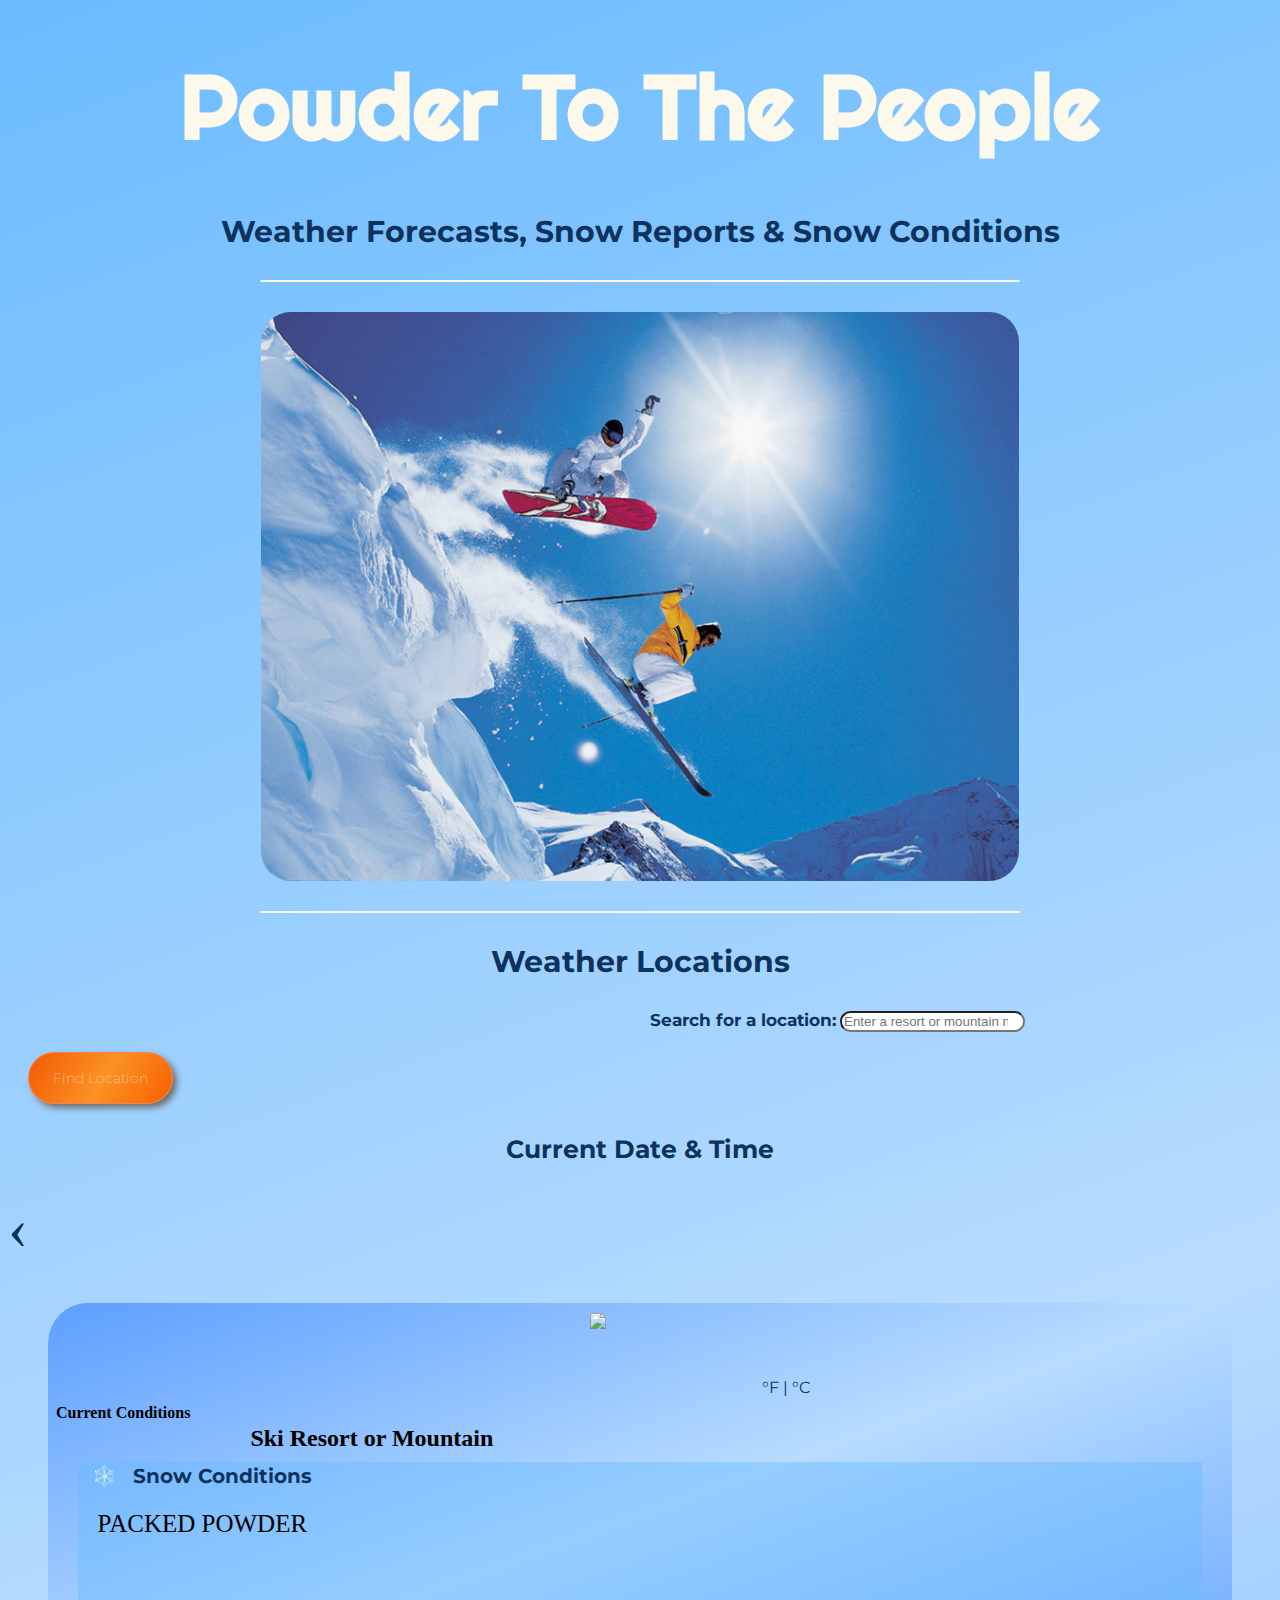
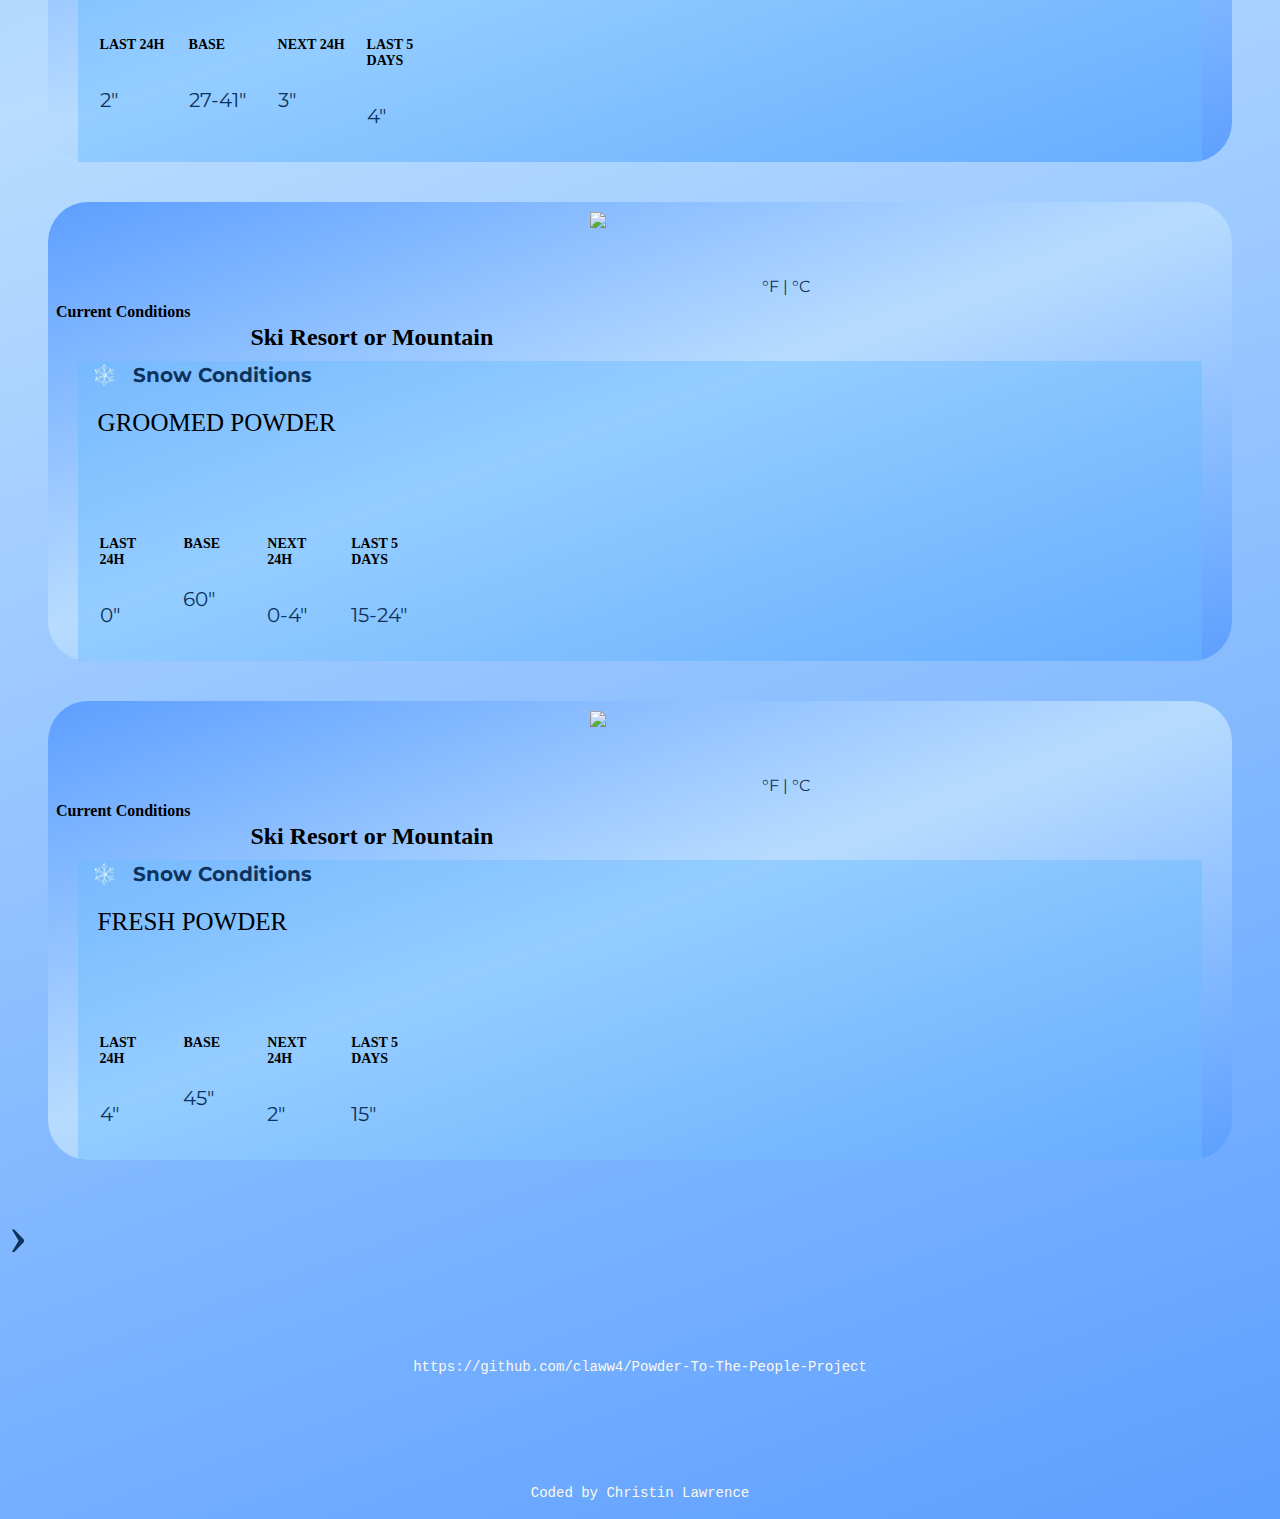
==== index.html @ bd3cfa72 "updated weather description" ====
<!DOCTYPE html>
<html lang="en">

<head>
    <meta charset="UTF-8">
    <meta name="viewport" content="width=device-width, initial-scale=1.0">
    <link href="https://cdn.jsdelivr.net/npm/bootstrap@5.0.0-beta1/dist/css/bootstrap.min.css" rel="stylesheet"
        integrity="sha384-giJF6kkoqNQ00vy+HMDP7azOuL0xtbfIcaT9wjKHr8RbDVddVHyTfAAsrekwKmP1" crossorigin="anonymous">
    <link rel="icon"
        href="https://emojipedia-us.s3.dualstack.us-west-1.amazonaws.com/thumbs/240/apple/271/snow-capped-mountain_1f3d4-fe0f.png">

    <link rel="preconnect" href="https://fonts.gstatic.com">
    <link href="https://fonts.googleapis.com/css2?family=Righteous&display=swap" rel="stylesheet">

    <link rel="preconnect" href="https://fonts.gstatic.com">
    <link href="https://fonts.googleapis.com/css2?family=Montserrat&display=swap" rel="stylesheet">

    <script src="https://kit.fontawesome.com/93af78669d.js" crossorigin="anonymous"></script>

    <link rel="stylesheet" href="src/style.css" />
    <script src="https://unpkg.com/axios/dist/axios.min.js"></script>
    <title>Powder To The People</title>
</head>

<body>
    <div class="container">

        <h1>Powder To The People</h1>

        <h2>Weather Forecasts, Snow Reports & Snow Conditions</h2>

        <hr>
        </hr>

        <img src="images/Snowboarding_and_Skiing.jpg" alt="Skier and Snowboarder"/>

        <hr>
        </hr>

        <h2>Weather Locations</h2>



        <form id="location-form">
            <div class="input-group rounded">
                <div class="form-outline">
                    <label class="form-label" for="form1">Search for a location:</label>
                    <input type="search" class="form-control rounded" placeholder="Enter a resort or mountain name..."
                        id="form1" />
                    <span class="current-location" id="current-location-button"><i
                            class="fas fa-map-marker-alt"></i></span>
                    <input type="button" id="geolocation-button" class="geolocation"></input>
                </div>

                <span class="input-group-text border-0" id="search-addon">
                    <input type="submit" value="Find Location" class="button" id="button"></input>
                </span>

            </div>
        </form>
        <div>
            <h2 class="date-time">Current Date & Time</label></h2>

            <div class="card-group rounded">
                <span href="#" class="previous round">&#8249;</span>
                <div class="card rounded">
                    <div class="card-body">
                        <div class="row no-gutters top">
                            <div class="col-auto">
                                <img src=" " id="icon" class="icon" alt=" "/>
                                </body>
                            </div>
                            <div class="col">
                                <div class="card-block px-2">
                                    <h3 class="card-title" id="description">Current Conditions</h3>
                                    <p class="card-text" id="temperature"></p>
                                    <span class="degree"><a href="#" id="fahrenheit">°F</a> | <a href="#"
                                            id="celsius">°C</a></span>
                                </div>
                            </div>
                        </div>
                        <div class="row">
                            <div class="col-auto">
                                <h3 class="card-subtitle" id="city">Ski Resort or Mountain</h3>
                            </div>
                        </div>
                    </div>
                    <div class="card-header">
                        <div class="row snow-conditions">
                            <div class="col-auto">
                                <p class="conditions">❄️ <span class="letters">Snow Conditions</span></p>
                                <h5 class="status">PACKED POWDER</h5>
                            </div>
                        </div>
                        <div class="row no-gutters statistics">
                            <div class="col-4">
                                <h6 class="subsection">LAST 24H</h6>
                                <p class="report">2"</p>
                            </div>
                            <div class="col-4">
                                <h6 class="subsection">BASE</h6>
                                <p class="report">27-41"</p>
                            </div>
                            <div class="col-4">
                                <h6 class="subsection">NEXT 24H</h6>
                                <p class="report">3"</p>
                            </div>
                            <div class="col-4">
                                <h6 class="subsection">LAST 5 DAYS</h6>
                                <p class="report">4"</p>
                            </div>
                        </div>
                    </div>
                    <div class="card-footer">
                        <i class="fas fa-chevron-down"></i>
                    </div>
                </div>
                <div class="card rounded">
                    <div class="card-body">
                        <div class="row no-gutters top">
                            <div class="col-auto">
                                <img src=" " id="icon" class="icon" alt=" "/>
                            </div>
                            <div class="col">
                                <div class="card-block px-2">
                                    <h3 class="card-title" id="description">Current Conditions</h3>
                                    <p class="card-text" id="temperature"></p>
                                    <span class="degree"><a href="#" id="fahrenheit">°F</a> | <a href="#"
                                            id="celsius">°C</a></span>
                                </div>
                            </div>
                        </div>
                        <div class="row">
                            <div class="col-auto">
                                <h3 class="card-subtitle" id="city">Ski Resort or Mountain</h3>
                            </div>
                        </div>
                    </div>

                    <div class="card-header">
                        <div class="row snow-conditions">
                            <div class="col-auto">
                                <p class="conditions">❄️ <span class="letters">Snow Conditions</span></p>
                                <h5 class="status">GROOMED POWDER</h5>
                            </div>
                        </div>
                        <div class="row no-gutters statistics">
                            <div class="col-4">
                                <h6 class="subsection">LAST 24H</h6>
                                <p class="report">0"</p>
                            </div>
                            <div class="col-4">
                                <h6 class="subsection">BASE</h6>
                                <p class="report">60"</p>
                            </div>
                            <div class="col-4">
                                <h6 class="subsection">NEXT 24H</h6>
                                <p class="report">0-4"</p>
                            </div>
                            <div class="col-4">
                                <h6 class="subsection">LAST 5 DAYS</h6>
                                <p class="report">15-24"</p>
                            </div>
                        </div>

                    </div>


                    <div class="card-footer">
                        <i class="fas fa-chevron-down"></i>
                    </div>
                </div>
                <div class="card rounded">
                    <div class="card-body">
                        <div class="row no-gutters top">
                            <div class="col-auto">
                                <img src=" " id="icon" class="icon" alt=" "/>
                            </div>
                            <div class="col">
                                <div class="card-block px-2">
                                    <h3 class="card-title" id="description">Current Conditions</h3>
                                    <p class="card-text" id="temperature"></p>
                                    <span class="degree"><a href="#" id="fahrenheit">°F</a> | <a href="#"
                                            id="celsius">°C</a></span>
                                </div>
                            </div>
                        </div>

                        <div class="row">
                            <div class="col-auto">
                                <h3 class="card-subtitle" id="city">Ski Resort or Mountain</h3>
                            </div>
                        </div>

                    </div>

                    <div class="card-header">
                        <div class="row snow-conditions">
                            <div class="col-auto">
                                <p class="conditions">❄️ <span class="letters">Snow Conditions</span></p>
                                <h5 class="status">FRESH POWDER</h5>
                            </div>
                        </div>
                        <div class="row no-gutters statistics">
                            <div class="col-4">
                                <h6 class="subsection">LAST 24H</h6>
                                <p class="report">4"</p>
                            </div>
                            <div class="col-4">
                                <h6 class="subsection">BASE</h6>
                                <p class="report">45"</p>
                            </div>
                            <div class="col-4">
                                <h6 class="subsection">NEXT 24H</h6>
                                <p class="report">2"</p>
                            </div>
                            <div class="col-4">
                                <h6 class="subsection">LAST 5 DAYS</h6>
                                <p class="report">15"</p>
                            </div>
                        </div>
                    </div>

                    <div class="card-footer">
                        <i class="fas fa-chevron-down"></i>
                    </div>
                </div>
                <span href="#" class="next round">&#8250;</span>
            </div>
            <br><br><br><br>
<h4><a href="https://github.com/claww4/Powder-To-The-People-Project" class="git-hub" target="_blank">https://github.com/claww4/Powder-To-The-People-Project</a></h4>
            <br><br><br><br>
            <h4>Coded by Christin Lawrence</h4>

        </div>



        <script src="src/index.js"></script>


</body>

</html>
---- src/style.css ----
body {
  background-image: linear-gradient(
    -200deg,
    #6bbbff 0%,
    #b8dcff 48%,
    #5d9fff 100%
  );
}

div {
}

h1 {
  color: #fcf8ec;
  font-family: "Righteous", cursive;
  font-size: 90px;
  text-align: center;
  margin: 50px;
  font-weight: bold;
}

h2 {
  text-align: center;
  color: #0d335d;
  font-family: "Montserrat", sans-serif;
  font-size: 30px;
  font-weight: bold;
  margin: 30px;
}

h4 {
  text-align: center;
  color: #fcf8ec;
  font-family: monospace;
  font-size: 14px;
  font-weight: normal;
}

hr {
  color: #fcf8ec;
  border: 1px solid #fcf8ec;
  width: 60%;
  border-radius: 30px;
  display: block;
  margin: 30px auto;
  text-align: center;
}

img {
  margin: 30px auto;
  text-align: center;
  display: block;
  width: 60%;
  border-radius: 30px;
}

label {
  color: #0d335d;
  font-family: "Montserrat", sans-serif;
  font-weight: bold;
  font-size: 17px;
  margin-left: 10px;
}

p {
  color: #0d335d;
  font-family: "Montserrat", sans-serif;
  font-size: 20px;
  font-weight: normal;
  text-align: left;
  line-height: 28px;
  width: 40%;
  margin: 0px auto;
  display: inline;
}

a {
  text-decoration: none #fcf8ec;
  transition: all 200ms ease;
  color: #f75f00;
  font-family: "Montserrat", sans-serif;
  font-size: 20px;
  font-weight: normal;
  cursor: pointer;
}

a:hover {
  text-decoration: underline #fcf8ec;
  color: #f75f00;
  font-family: "Montserrat", sans-serif;
  font-size: 20px;
  font-weight: normal;
}

.button {
  background-image: linear-gradient(
    -60deg,
    #f75f00 0%,
    #fb9224 48%,
    #f45905 100%
  );
  color: #fcf8ec;
  font-family: "Montserrat", sans-serif;
  font-size: 14px;
  font-weight: lighter;
  border-radius: 30px;
  border: 1px solid #ff7f50;
  padding: 16px 24px;
  transition: all 200ms ease;
  box-shadow: 4px 4px 6px #707070;
  cursor: pointer;
  margin-left: 20px;
}

button:hover {
  background-image: linear-gradient(
    to top,
    #dfe9f3 0%,
    #ffffff 48%,
    #fcf8ec 100%
  );
  color: #f75f00;
  border: 1px solid #f75f00;
}

.input-group {
  margin: 0px auto;
}

.form-outline {
  width: 50%;
  display: block;
  margin: 0px auto;
  margin-right: 0px;
}

.form-label {
}

.form-control {
}

.input-group-text {
  background-color: transparent;
  padding: 0px;
  display: block;
  margin: 0px auto;
  margin-top: 20px;
}

.card-group {
  margin: 0px auto;
}

.card {
  margin: 40px;
  background-image: linear-gradient(
    -200deg,
    #5d9fff 0%,
    #b8dcff 48%,
    #5d9fff 100%
  );
  border: 0px solid;
  word-wrap: normal;
}

.card-title {
  font-size: 16px;
  margin-bottom: 30px;
  margin-top: 30px;
  margin-left: 0px;
  margin-right: 22px;
  float: left;
  display: inline;
  font-weight: bold;
  padding-right: 38px;
}

.card-subtitle {
  font-size: 24px;
  padding-left: 26px;
  margin-bottom: 10px;
  margin-top: 10px;
}

.card-text {
  font-size: 38px;
  font-weight: bold;
  margin: 0px auto;
  width: 50%;
  margin-left: 5px;
}

.current-location {
  margin: auto 0px;
  display: block;
  position: absolute;
  left: 62%;
  bottom: 12%;
  width: 2%;
}

.date-time {
  font-size: 25px;
}

.fa-map-marker-alt {
  color: #0d335d;
  font-size: 22px;
}

.icon {
  width: 111px;
  margin: 30px auto;
  text-align: left;
  display: block;
  border-radius: 30px;
  vertical-align: middle;
  padding: 15px;
  font-size: 70px;
  padding-top: 10px;
  padding-left: 26px;
}

.geolocation {
  color: transparent;
  background-color: transparent;
  border-color: transparent;
  margin: auto 0px;
  display: block;
  position: absolute;
  left: 62%;
  bottom: 12%;
  width: auto;
  padding: 0.1% 0.5%;
}

.git-hub {
  text-align: center;
  color: #fcf8ec;
  font-family: monospace;
  font-size: 14px;
  font-weight: normal;
}

a.git-hub:hover {
  text-decoration: underline #fcf8ec;
  color: #fcf8ec;
  font-family: monospace;
  font-size: 14px;
  font-weight: normal;
}

.rounded {
  border-radius: 40px !important;
}

.row {
  --bs-gutter-x: 0px;
}

.degree {
  color: #0d335d;
  margin: 0px auto;
  float: right;
  display: inline;
  font-family: "Montserrat", sans-serif;
  font-size: 16px;
  font-weight: normal;
  line-height: 28px;
  width: 40%;
  margin-right: 0px;
}

.degree a {
  text-decoration: none #fcf8ec;
  transition: all 200ms ease;
  color: #0d335d;
  font-family: "Montserrat", sans-serif;
  font-size: 16px;
  font-weight: normal;
  cursor: pointer;
}

.degree a:hover {
  text-decoration: underline #fcf8ec;
  color: #f75f00;
  font-family: "Montserrat", sans-serif;
  font-size: 20px;
  font-weight: normal;
}

.top {
  margin-bottom: 20px;
}

.col {
  margin-left: 8px;
}

.card-header {
  background-color: rgba(107, 187, 255, 0.46);
  width: 95%;
  height: 300px;
  display: block;
  margin: 0px auto;
  margin-bottom: 5px;
  border-bottom: transparent;
}

.card-footer {
  background-color: transparent;
  text-align: center;
}

.snow-conditions {
  margin-top: 10px;
}

.letters {
  padding-left: 10px;
}

.conditions {
  margin-left: 14px;
  font-size: 20px;
  font-weight: bold;
}

.status {
  font-weight: 500;
  margin-left: 20px;
  font-size: 25px;
  margin-top: 20px;
}

.statistics {
  margin: 0px auto;
  display: inline-flex;
  margin-left: 12px;
  margin-top: 15px;
}

.col-4 {
  margin: 10px;
  width: 40%;
}

.subsection {
  font-size: 14px;
}

.fa-chevron-down {
  font-size: 25px;
  text-align: center;
}

.previous {
  color: #0d335d;
  font-size: 60px;
  margin-top: 20%;
}

.next {
  color: #0d335d;
  font-size: 60px;
  margin-top: 20%;
}

.celsius {
  color: #0d335d;
}

.fahrenheit {
  color: #0d335d;
}
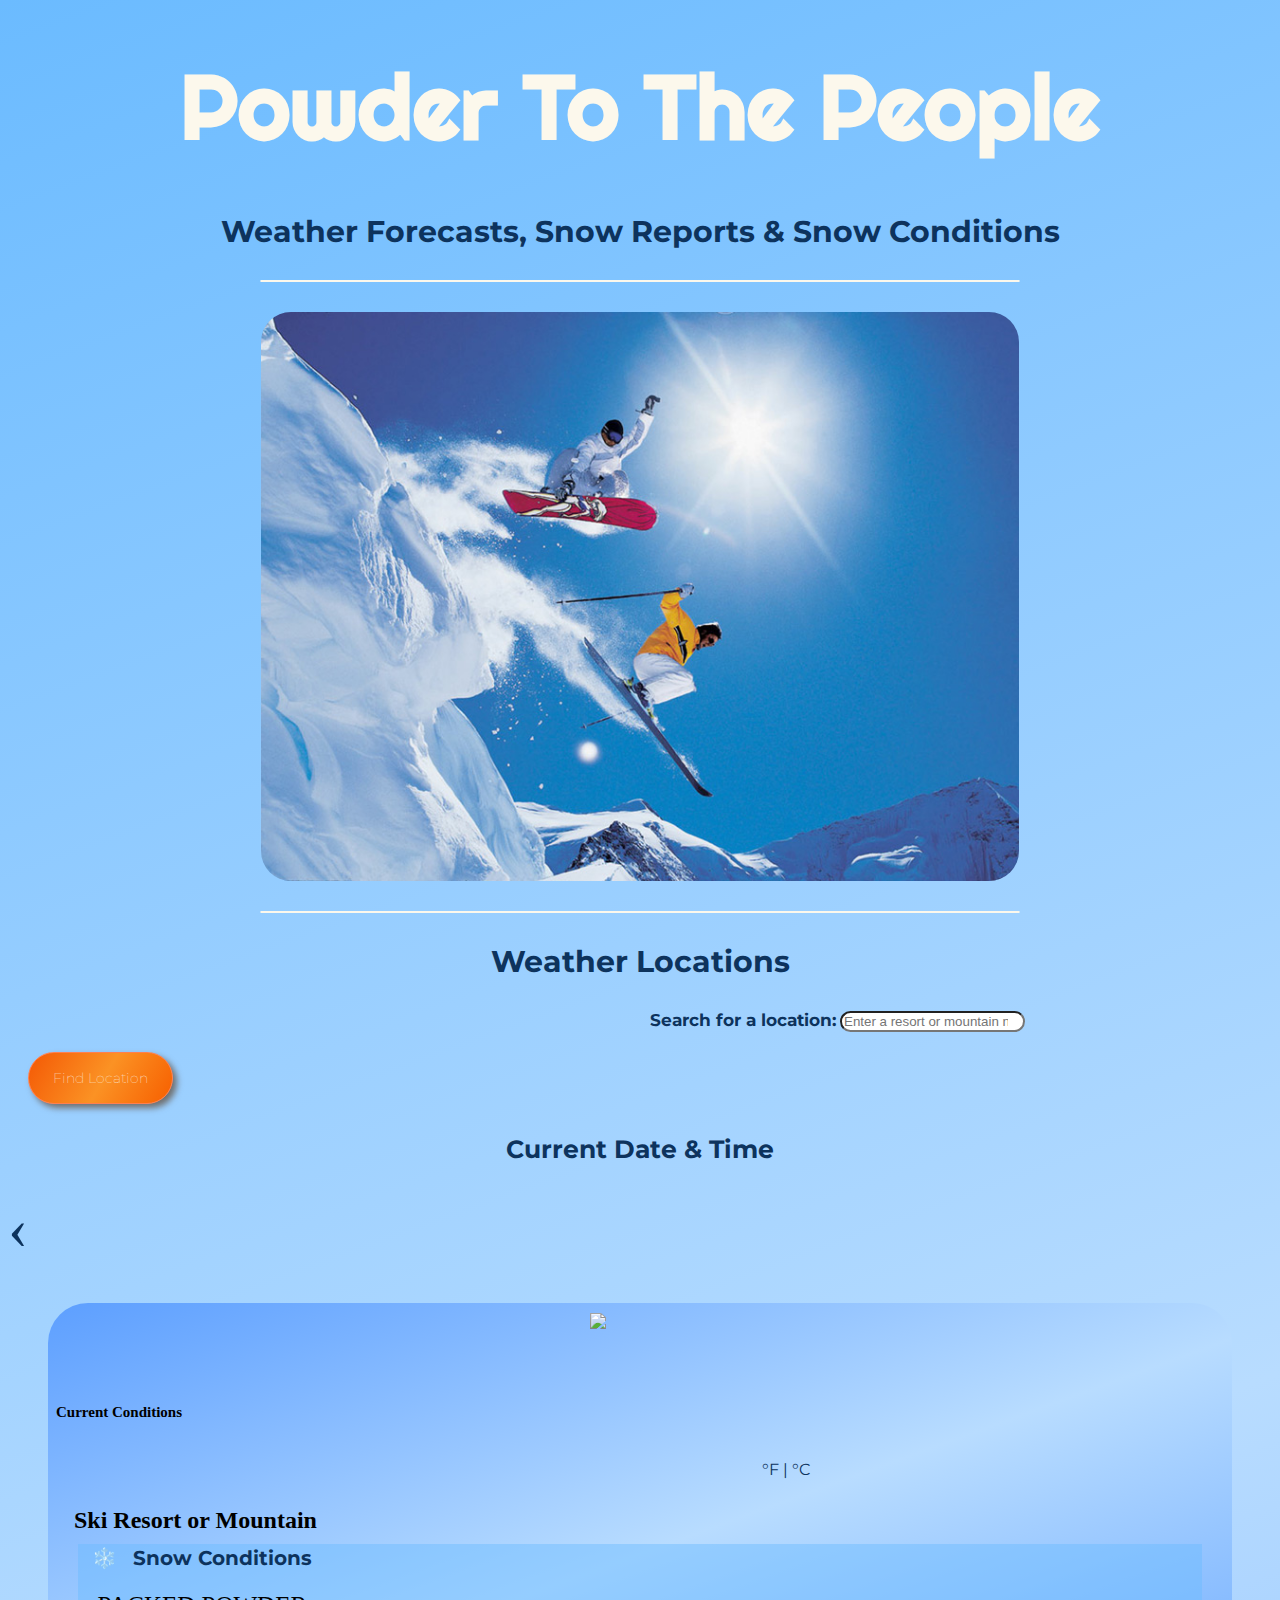
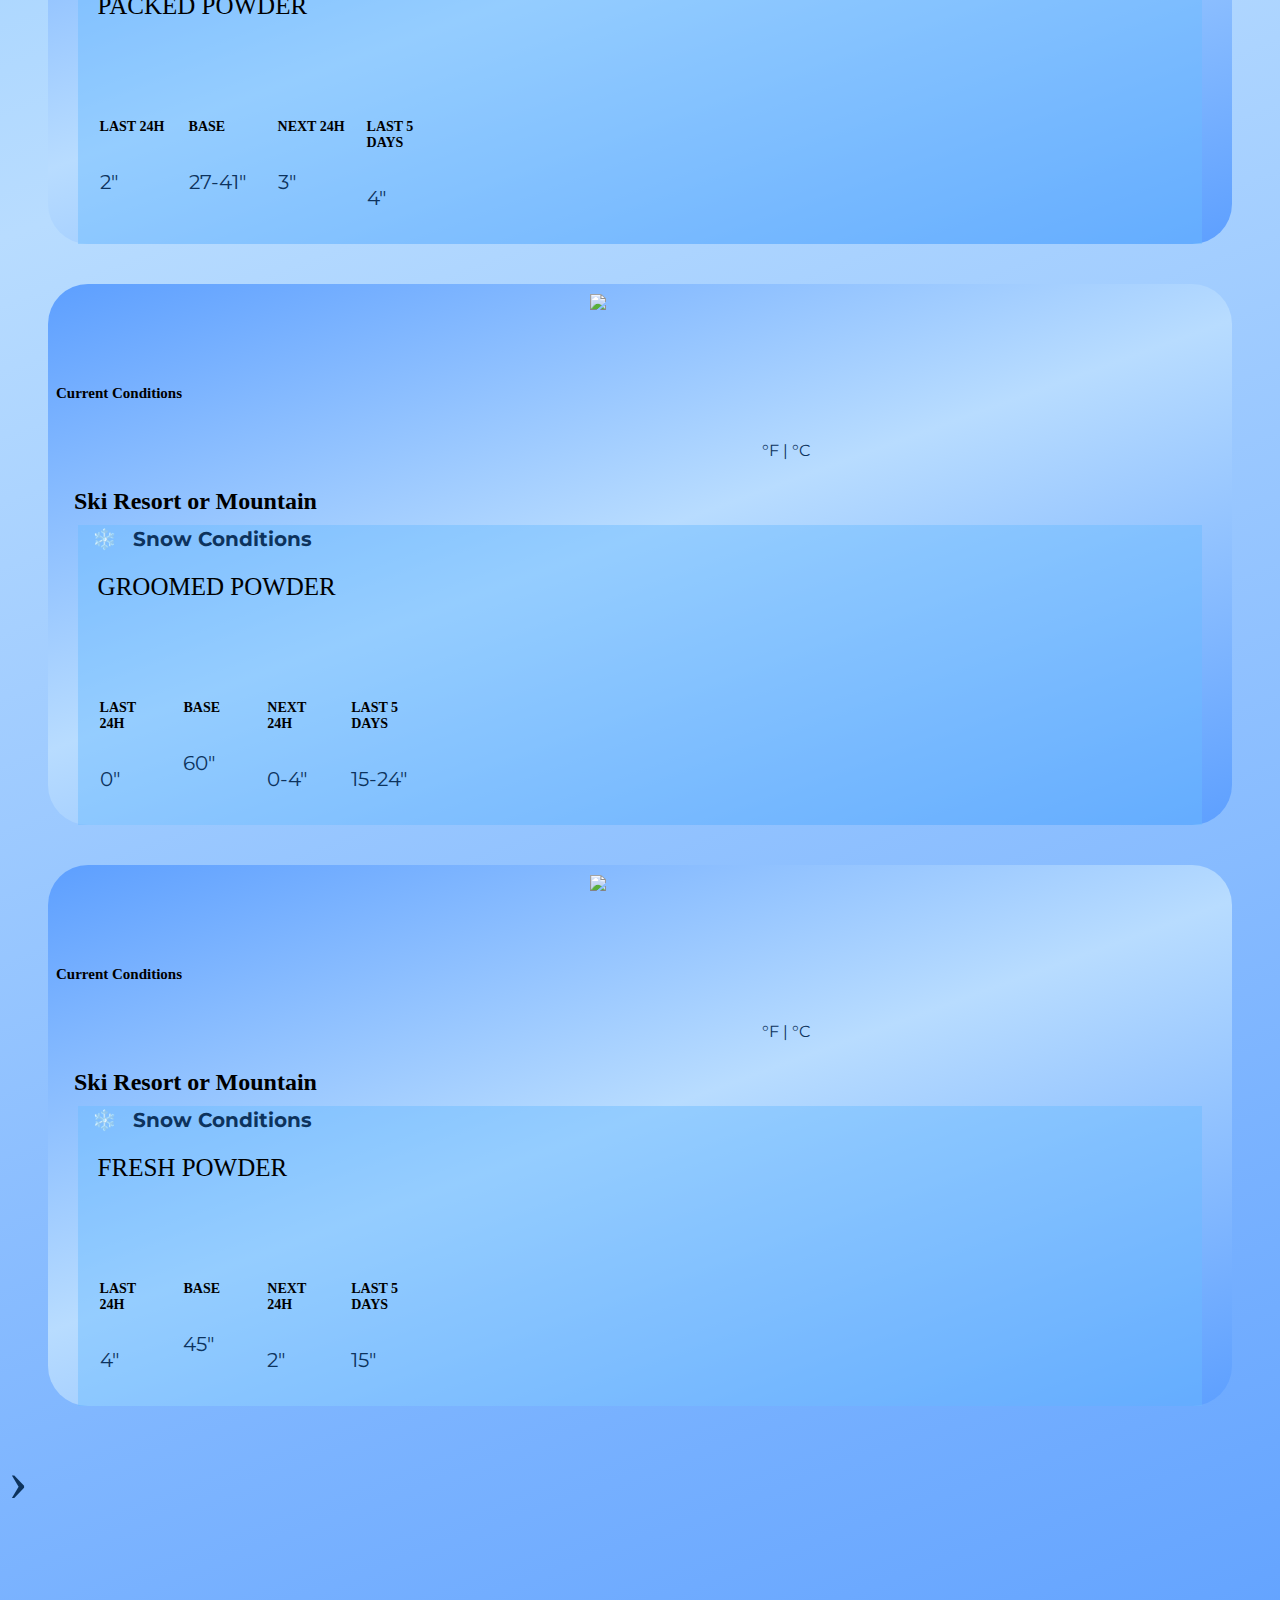
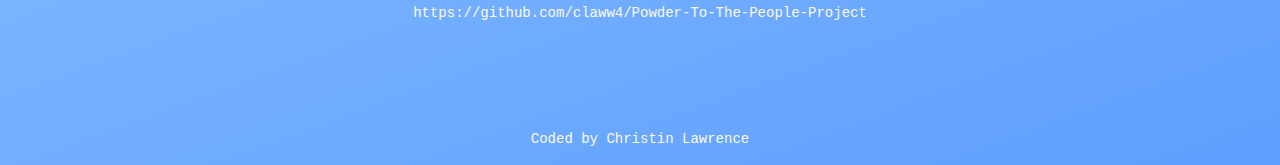
==== commit c5271487: "Updated degree unit conversion to duplicate across 3 panels" ====
--- a/index.html
+++ b/index.html
@@ -73,9 +73,10 @@
                             <div class="col">
                                 <div class="card-block px-2">
                                     <h3 class="card-title" id="description">Current Conditions</h3>
+                                    <hr class="space">
                                     <p class="card-text" id="temperature"></p>
-                                    <span class="degree"><a href="#" id="fahrenheit">°F</a> | <a href="#"
-                                            id="celsius">°C</a></span>
+                                    <span class="degree"><a href="#" id="fahrenheit1">°F</a> | <a href="#"
+                                            id="celsius1">°C</a></span>
                                 </div>
                             </div>
                         </div>
@@ -124,9 +125,10 @@
                             <div class="col">
                                 <div class="card-block px-2">
                                     <h3 class="card-title" id="description">Current Conditions</h3>
+                                    <hr class="space">
                                     <p class="card-text" id="temperature"></p>
-                                    <span class="degree"><a href="#" id="fahrenheit">°F</a> | <a href="#"
-                                            id="celsius">°C</a></span>
+                                    <span class="degree"><a href="#" id="fahrenheit2">°F</a> | <a href="#"
+                                            id="celsius2">°C</a></span>
                                 </div>
                             </div>
                         </div>
@@ -179,9 +181,10 @@
                             <div class="col">
                                 <div class="card-block px-2">
                                     <h3 class="card-title" id="description">Current Conditions</h3>
+                                    <hr class="space">
                                     <p class="card-text" id="temperature"></p>
-                                    <span class="degree"><a href="#" id="fahrenheit">°F</a> | <a href="#"
-                                            id="celsius">°C</a></span>
+                                    <span class="degree"><a href="#" id="fahrenheit3">°F</a> | <a href="#"
+                                            id="celsius3">°C</a></span>
                                 </div>
                             </div>
                         </div>
--- a/src/style.css
+++ b/src/style.css
@@ -44,6 +44,17 @@
   display: block;
   margin: 30px auto;
   text-align: center;
+}
+
+.space {
+  color: transparent;
+  width: 100%;
+  display: block;
+  margin: 5px auto;
+  text-align: center;
+  height: 0px;
+  line-height: 0px;
+  border: 0px transparent;
 }
 
 img {
@@ -165,15 +176,14 @@
 }
 
 .card-title {
-  font-size: 16px;
+  font-size: 15px;
   margin-bottom: 30px;
   margin-top: 30px;
   margin-left: 0px;
-  margin-right: 22px;
+  margin-right: 0px;
   float: left;
   display: inline;
   font-weight: bold;
-  padding-right: 38px;
 }
 
 .card-subtitle {
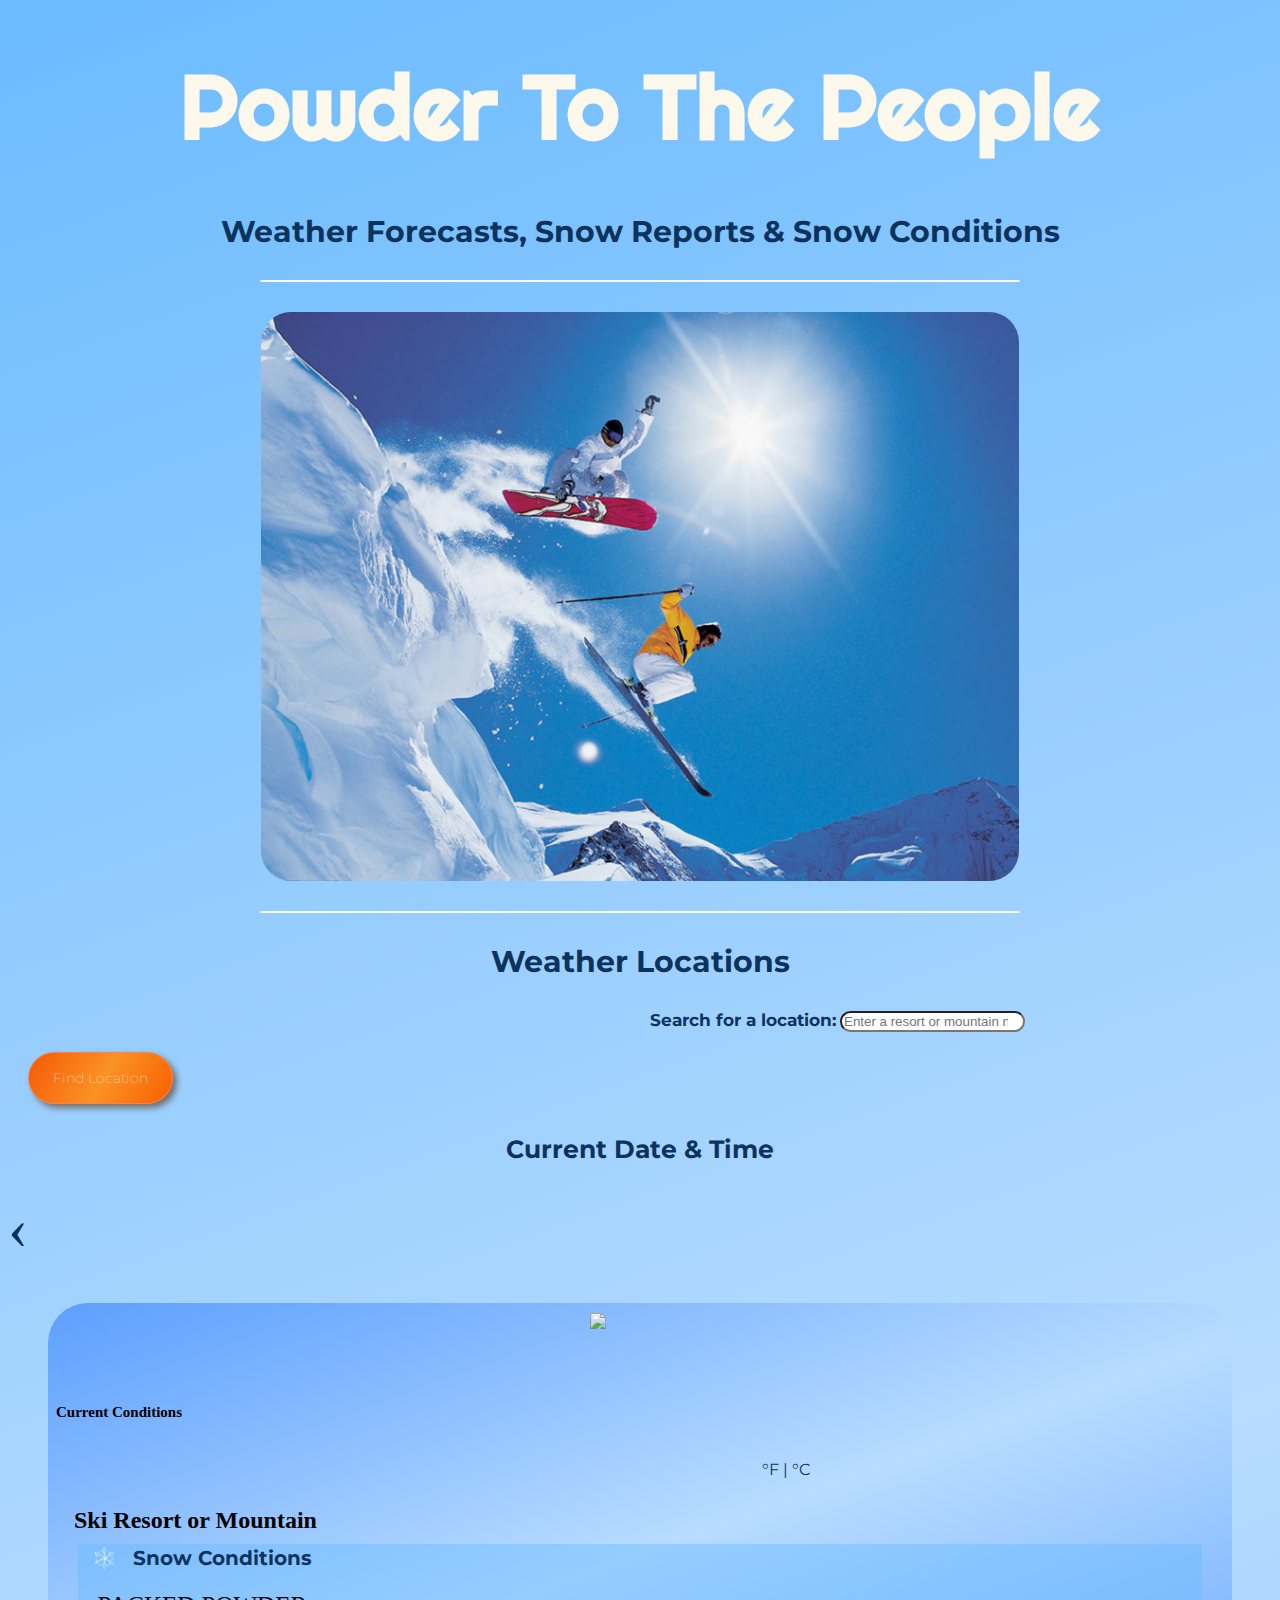
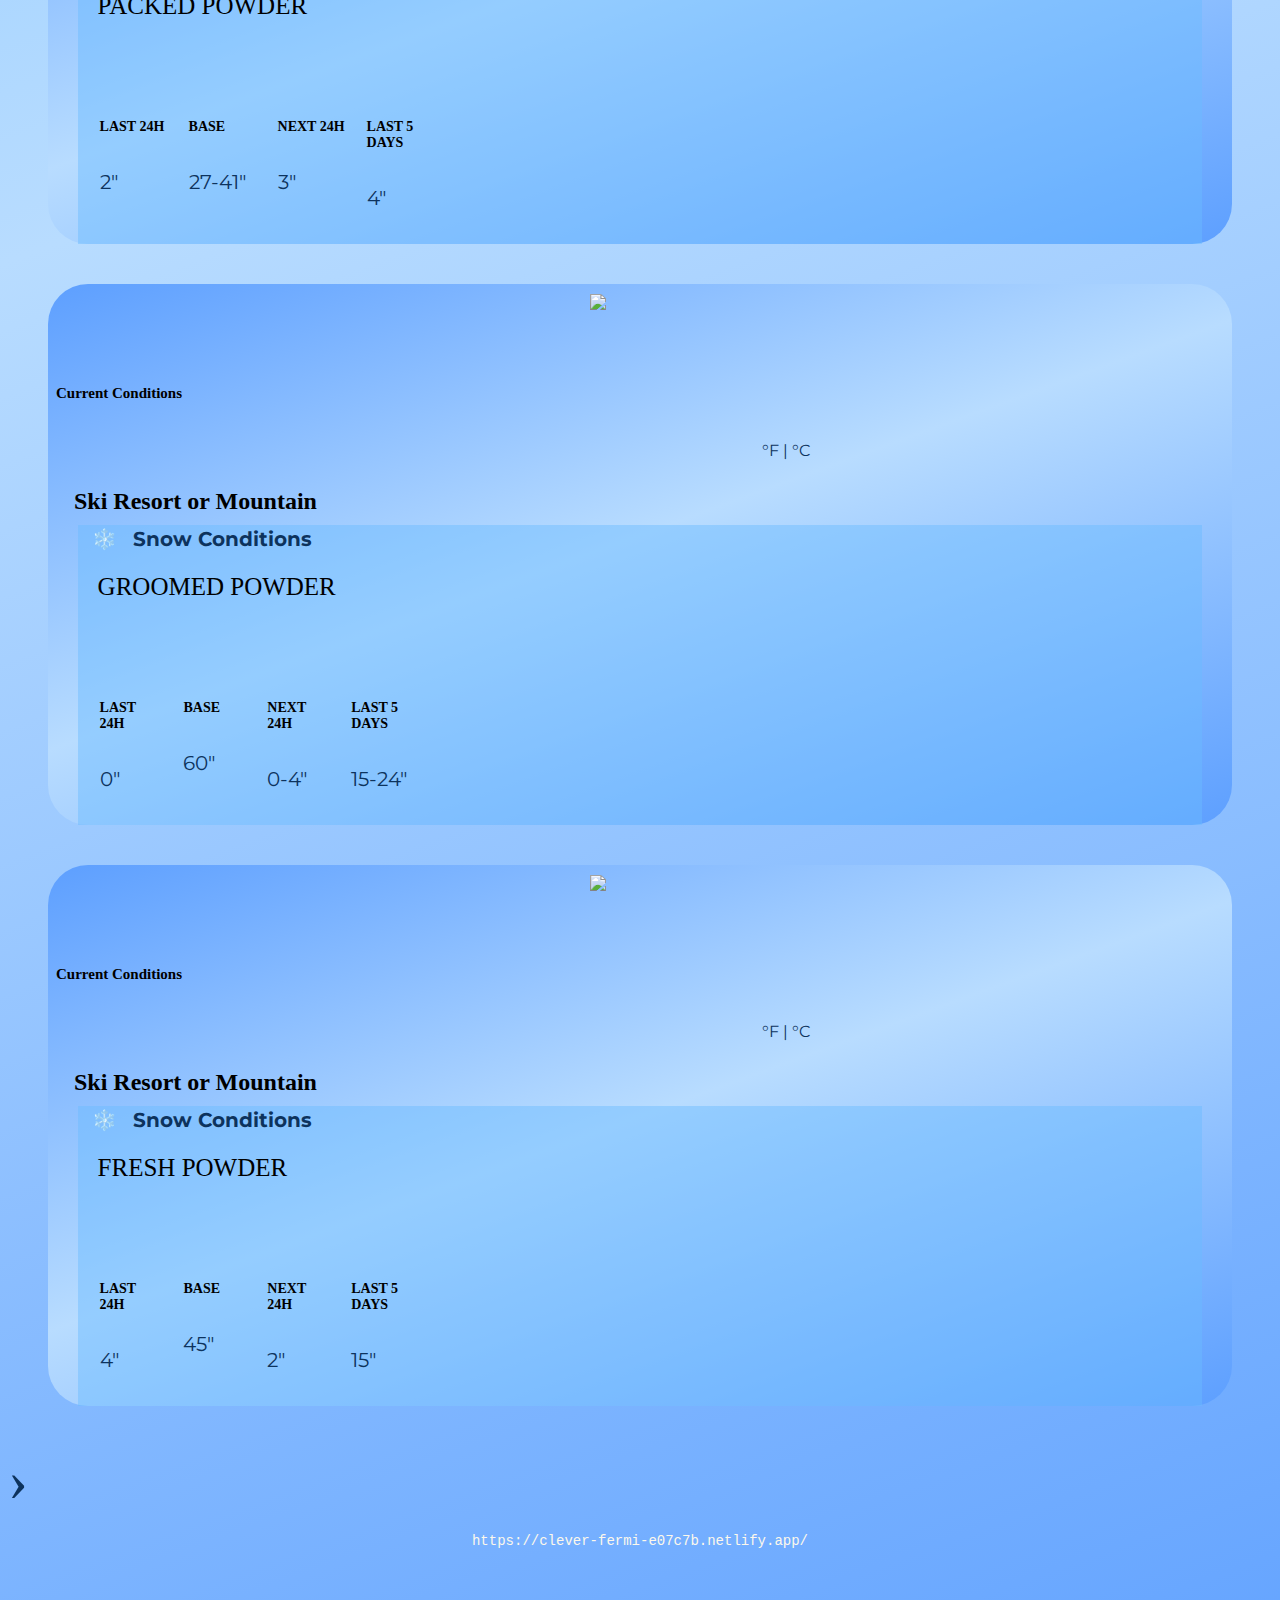
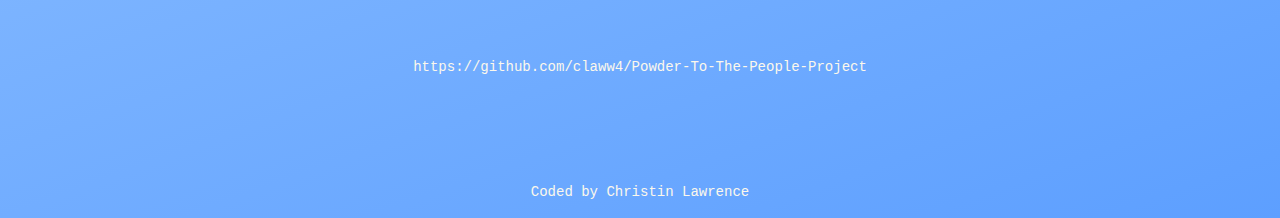
==== commit 1d7d2c62: "added netlify link to website" ====
--- a/index.html
+++ b/index.html
@@ -230,6 +230,7 @@
                 </div>
                 <span href="#" class="next round">&#8250;</span>
             </div>
+            <h4><a href="https://clever-fermi-e07c7b.netlify.app/" class="netlify" target="_blank">https://clever-fermi-e07c7b.netlify.app/</a></h4>
             <br><br><br><br>
 <h4><a href="https://github.com/claww4/Powder-To-The-People-Project" class="git-hub" target="_blank">https://github.com/claww4/Powder-To-The-People-Project</a></h4>
             <br><br><br><br>
--- a/src/style.css
+++ b/src/style.css
@@ -261,6 +261,22 @@
   font-weight: normal;
 }
 
+.netlify {
+  text-align: center;
+  color: #fcf8ec;
+  font-family: monospace;
+  font-size: 14px;
+  font-weight: normal;
+}
+
+a.netlify:hover {
+  text-decoration: underline #fcf8ec;
+  color: #fcf8ec;
+  font-family: monospace;
+  font-size: 14px;
+  font-weight: normal;
+}
+
 .rounded {
   border-radius: 40px !important;
 }
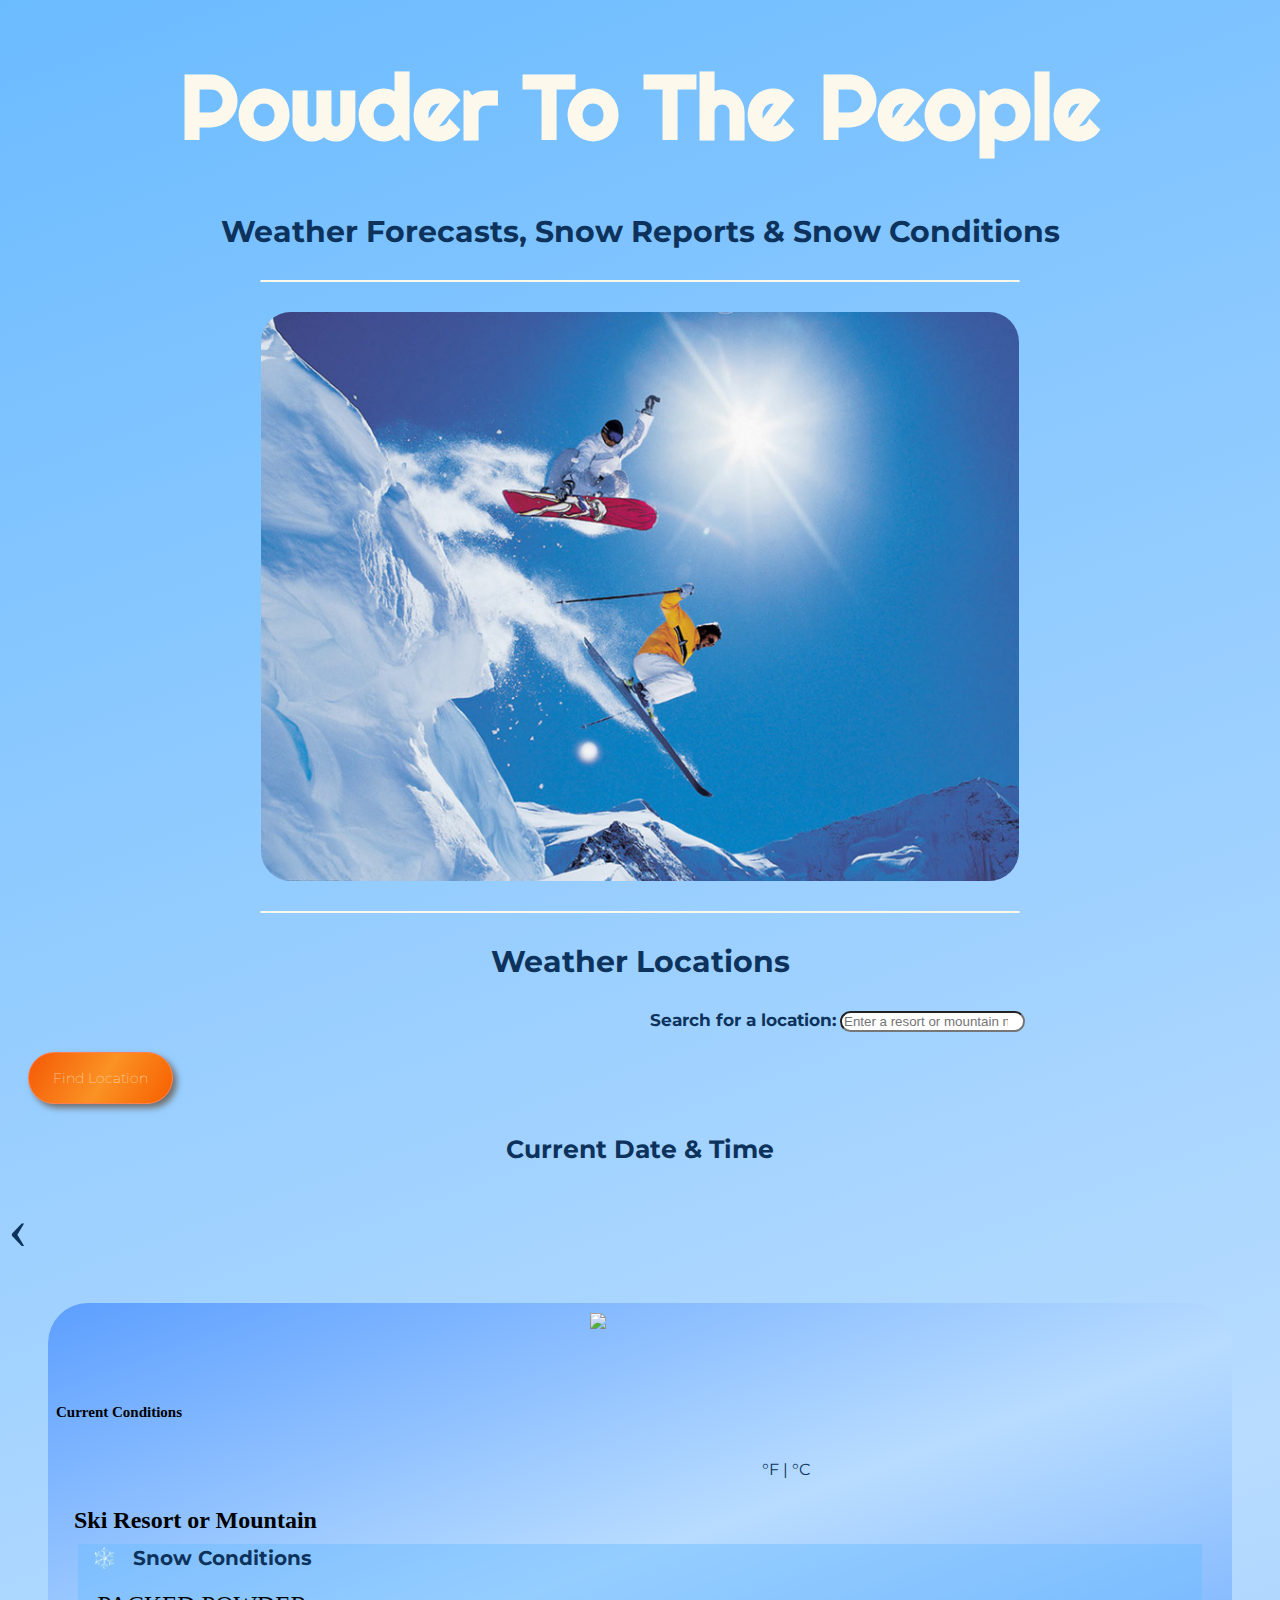
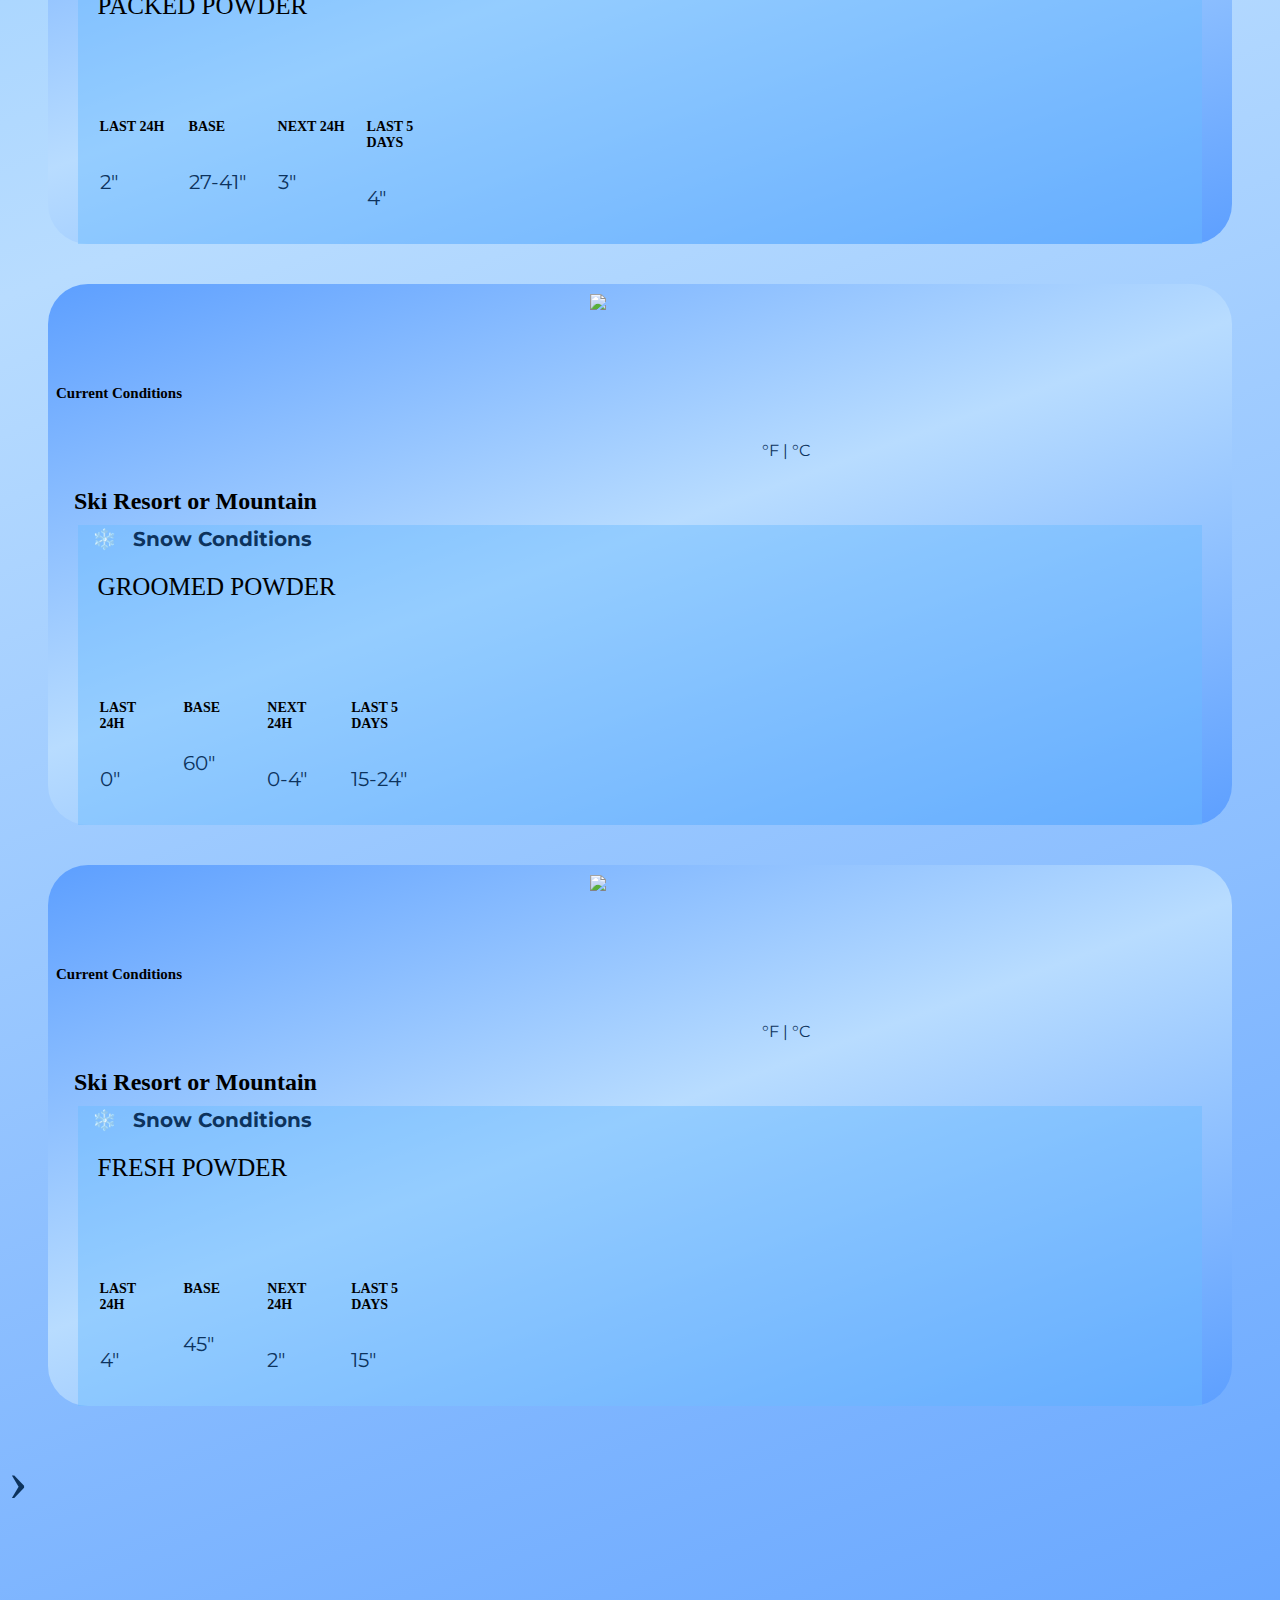
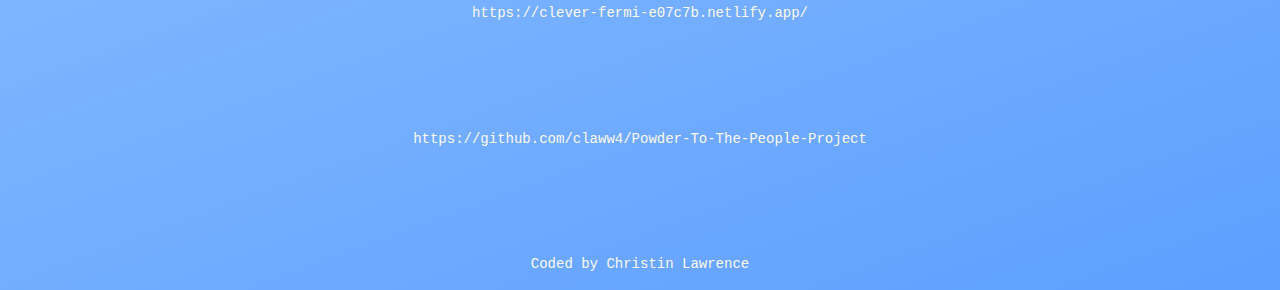
==== commit f0b1a5c9: "Update index.html" ====
--- a/index.html
+++ b/index.html
@@ -230,6 +230,7 @@
                 </div>
                 <span href="#" class="next round">&#8250;</span>
             </div>
+            <br><br><br><br>
             <h4><a href="https://clever-fermi-e07c7b.netlify.app/" class="netlify" target="_blank">https://clever-fermi-e07c7b.netlify.app/</a></h4>
             <br><br><br><br>
 <h4><a href="https://github.com/claww4/Powder-To-The-People-Project" class="git-hub" target="_blank">https://github.com/claww4/Powder-To-The-People-Project</a></h4>
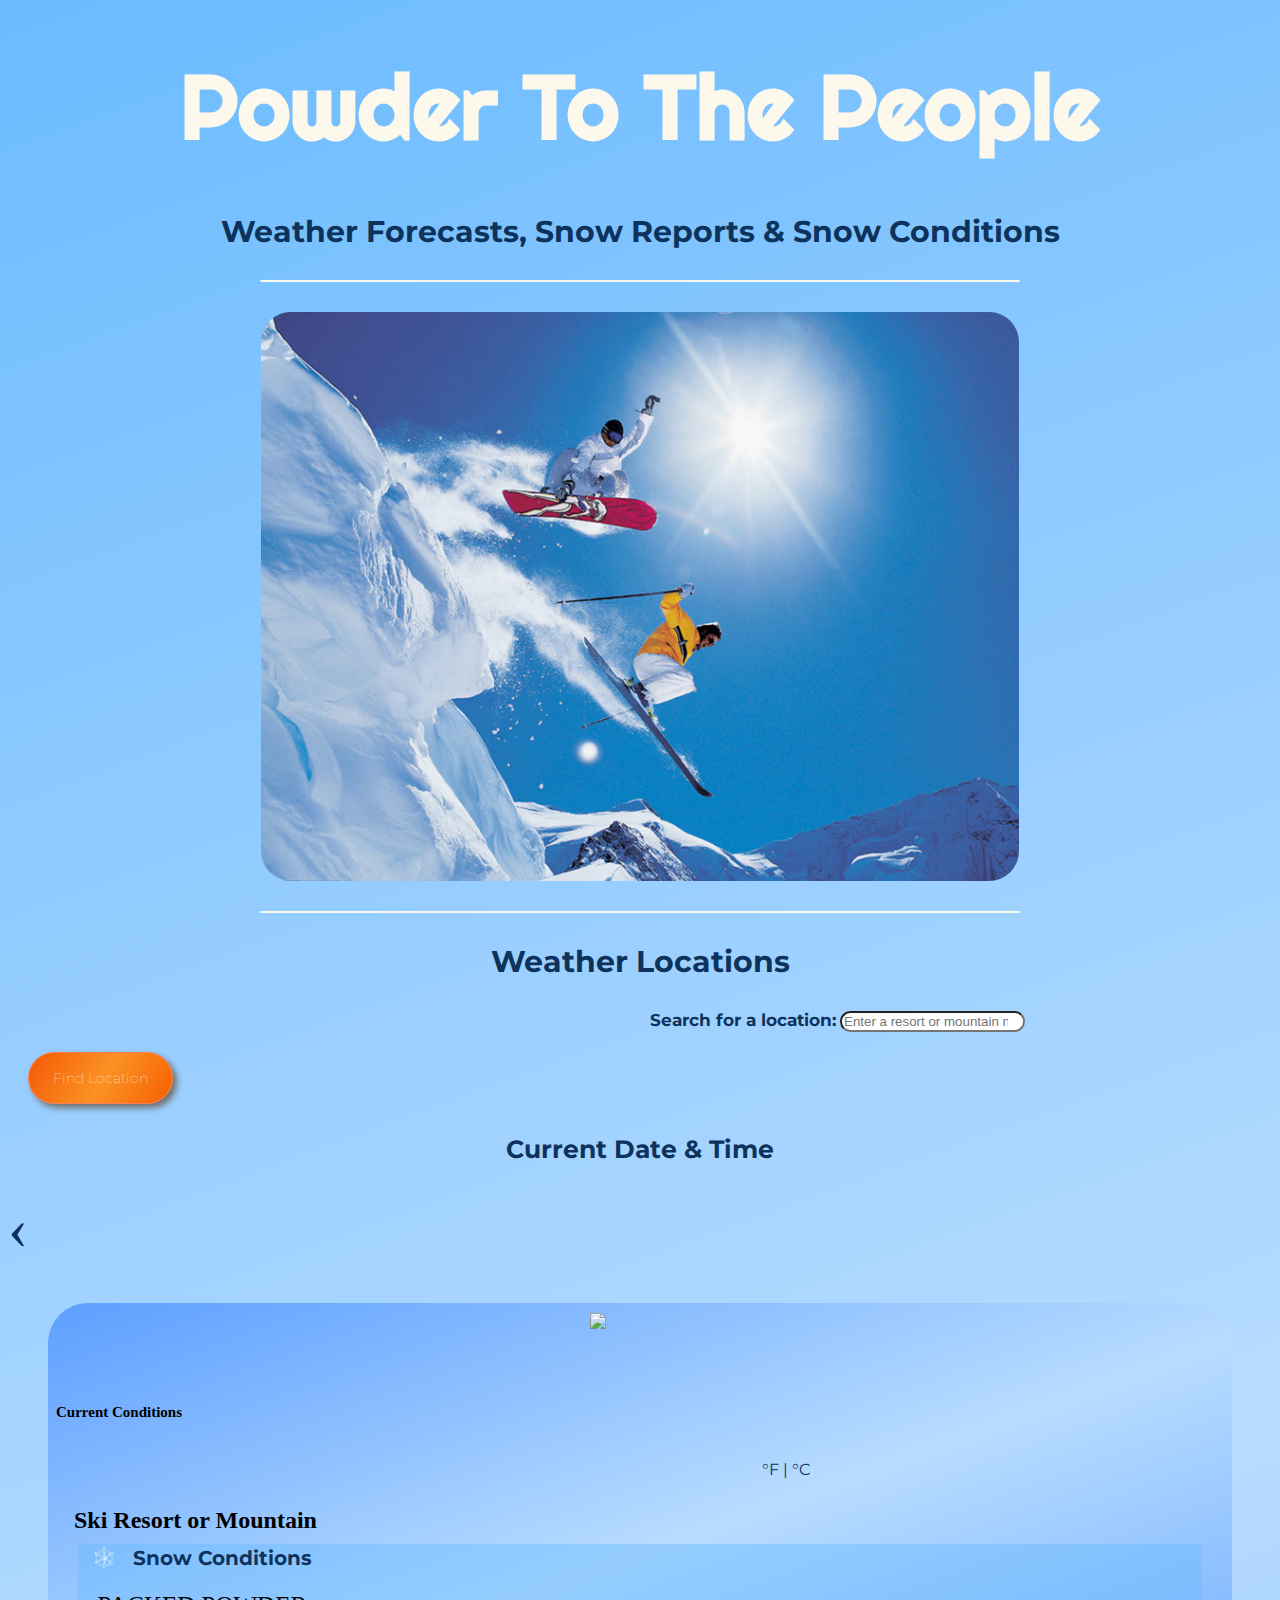
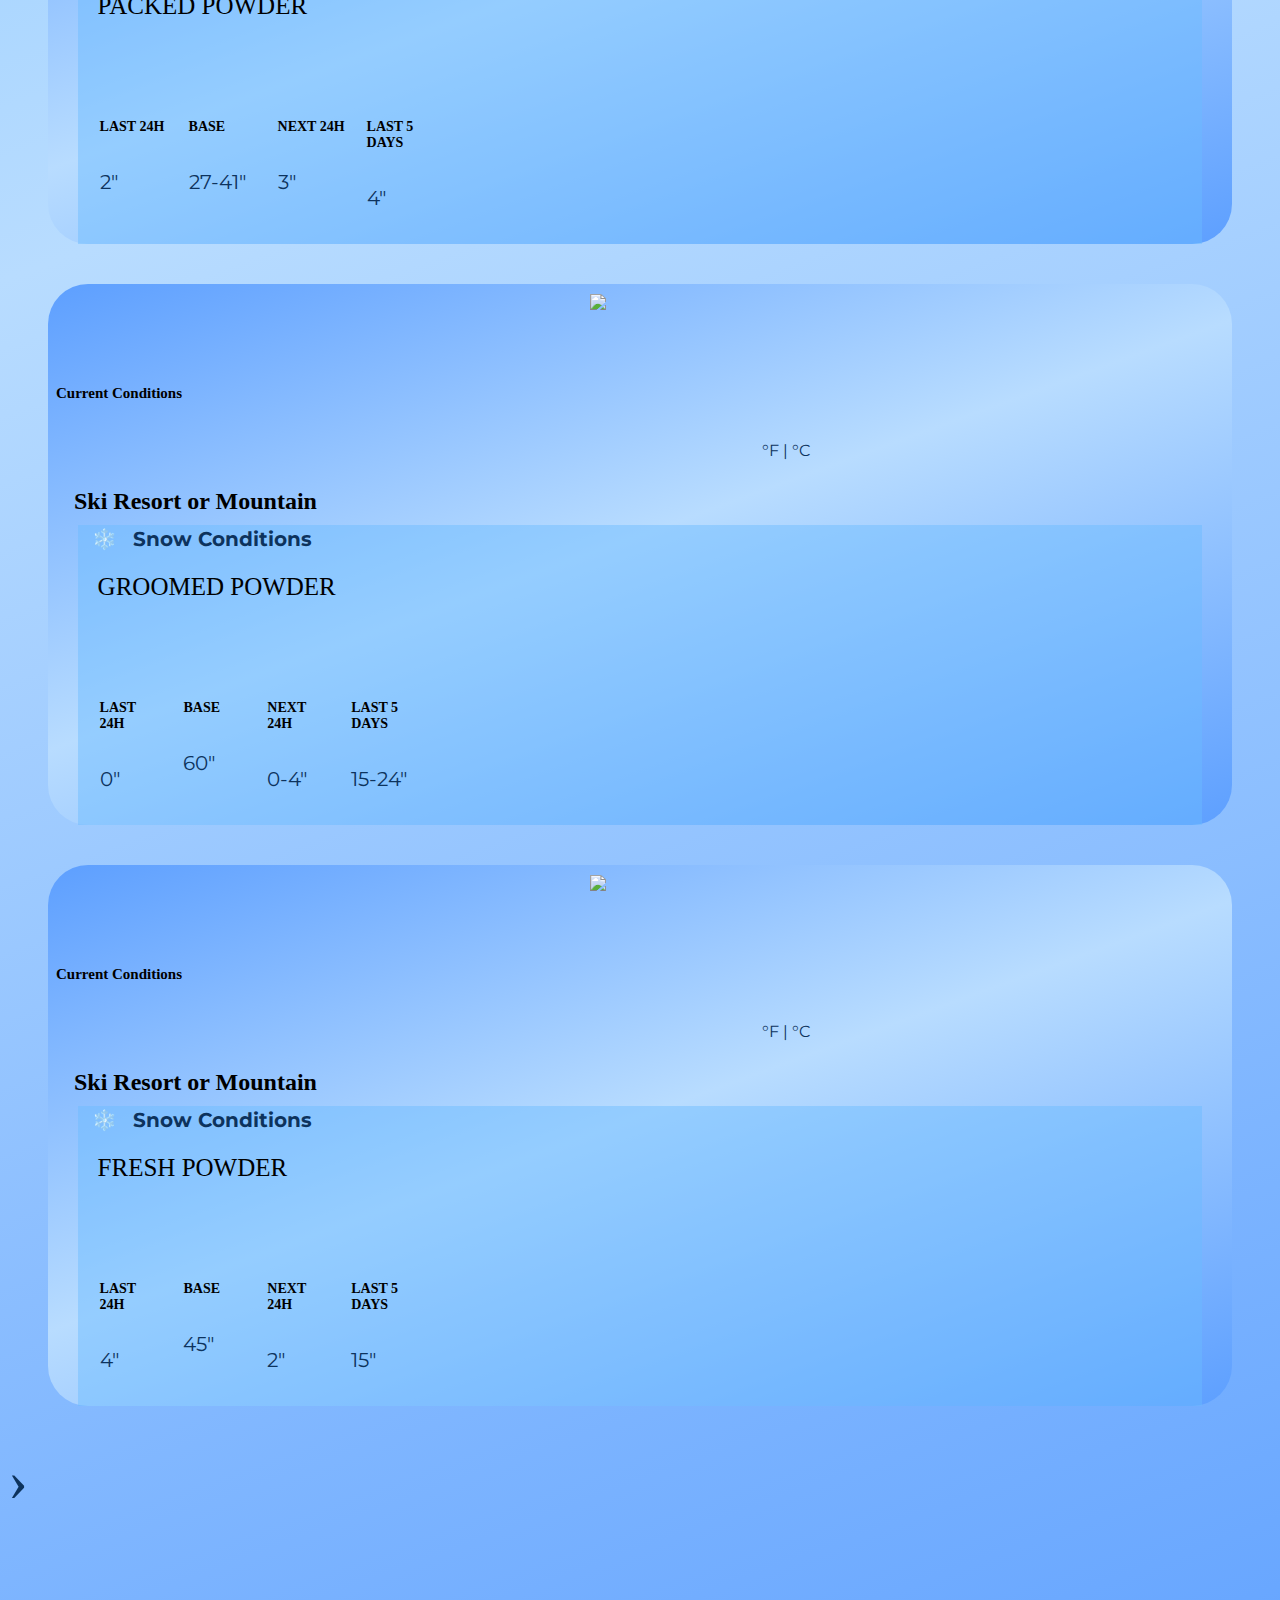
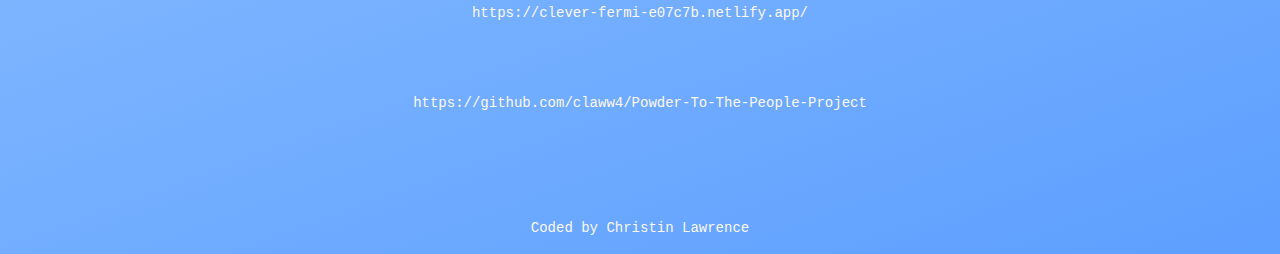
==== commit aad66058: "Update index.html" ====
--- a/index.html
+++ b/index.html
@@ -232,7 +232,7 @@
             </div>
             <br><br><br><br>
             <h4><a href="https://clever-fermi-e07c7b.netlify.app/" class="netlify" target="_blank">https://clever-fermi-e07c7b.netlify.app/</a></h4>
-            <br><br><br><br>
+            <br><br>
 <h4><a href="https://github.com/claww4/Powder-To-The-People-Project" class="git-hub" target="_blank">https://github.com/claww4/Powder-To-The-People-Project</a></h4>
             <br><br><br><br>
             <h4>Coded by Christin Lawrence</h4>
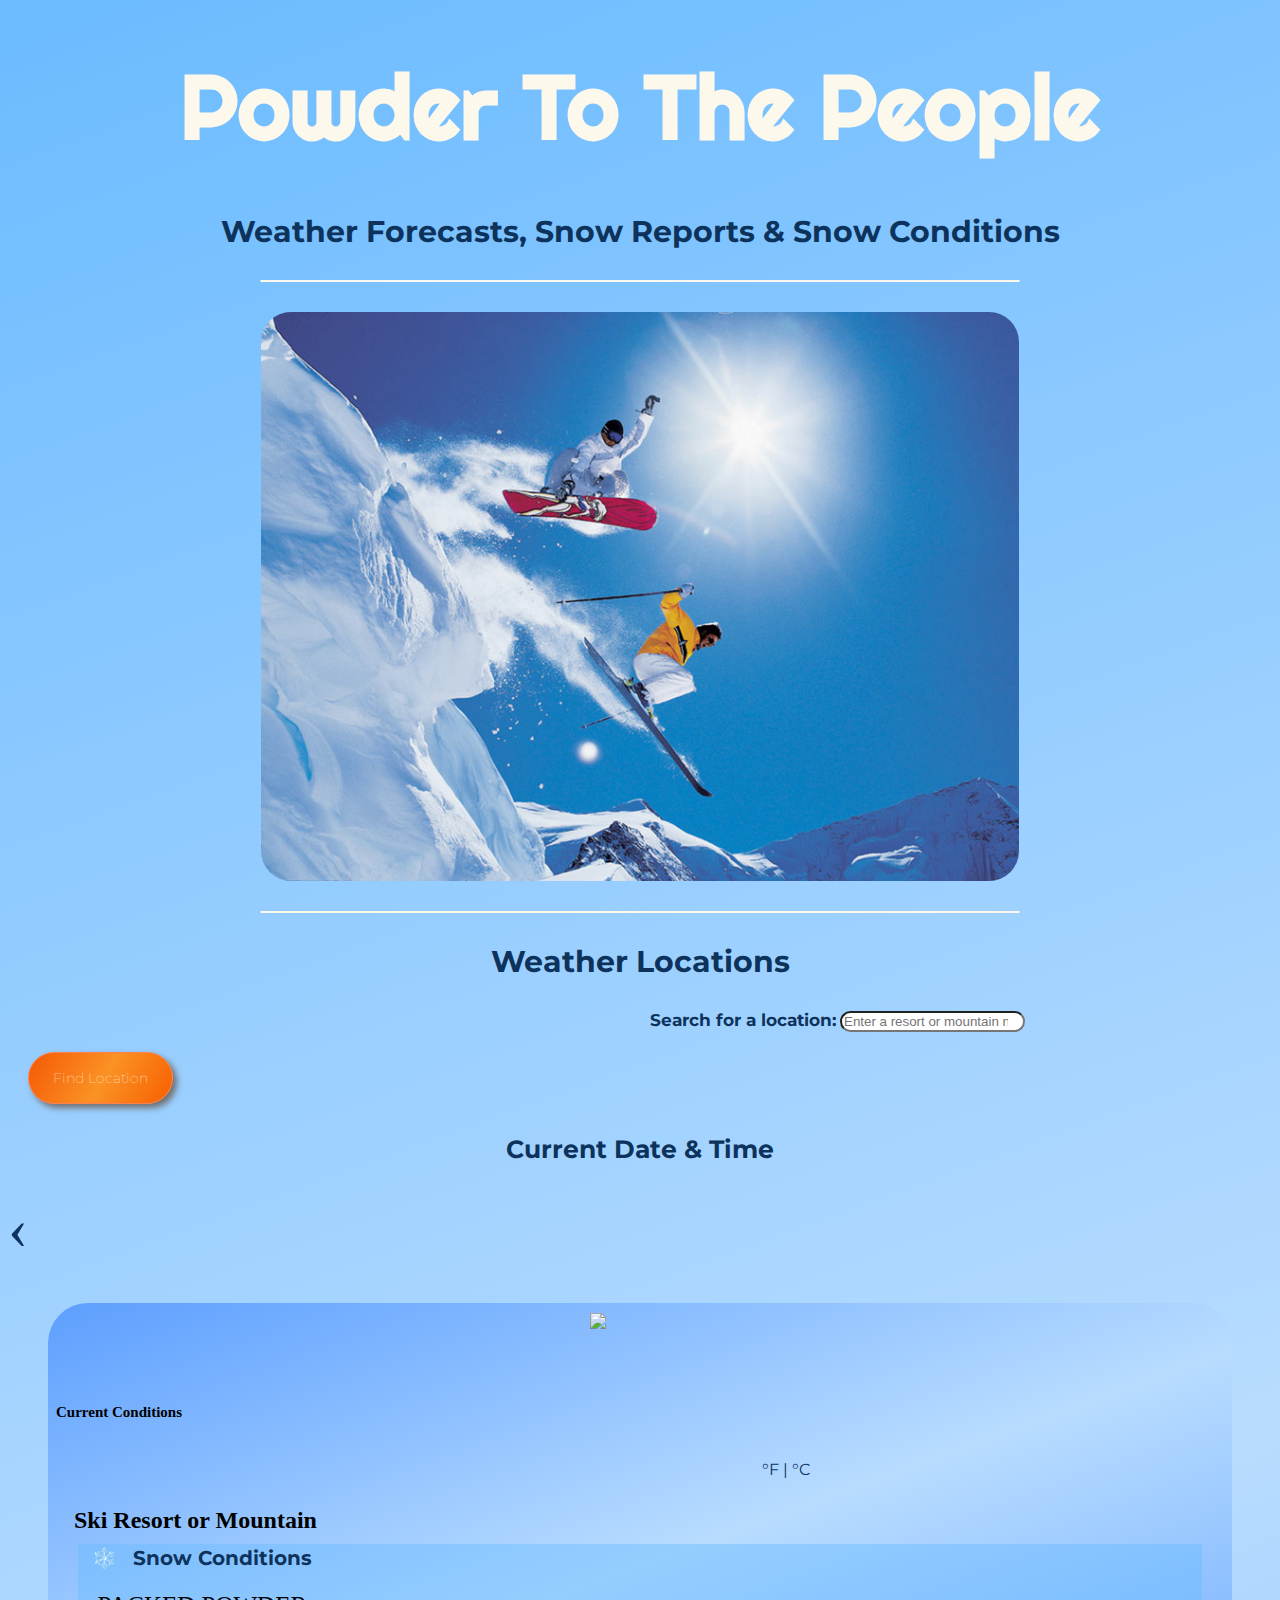
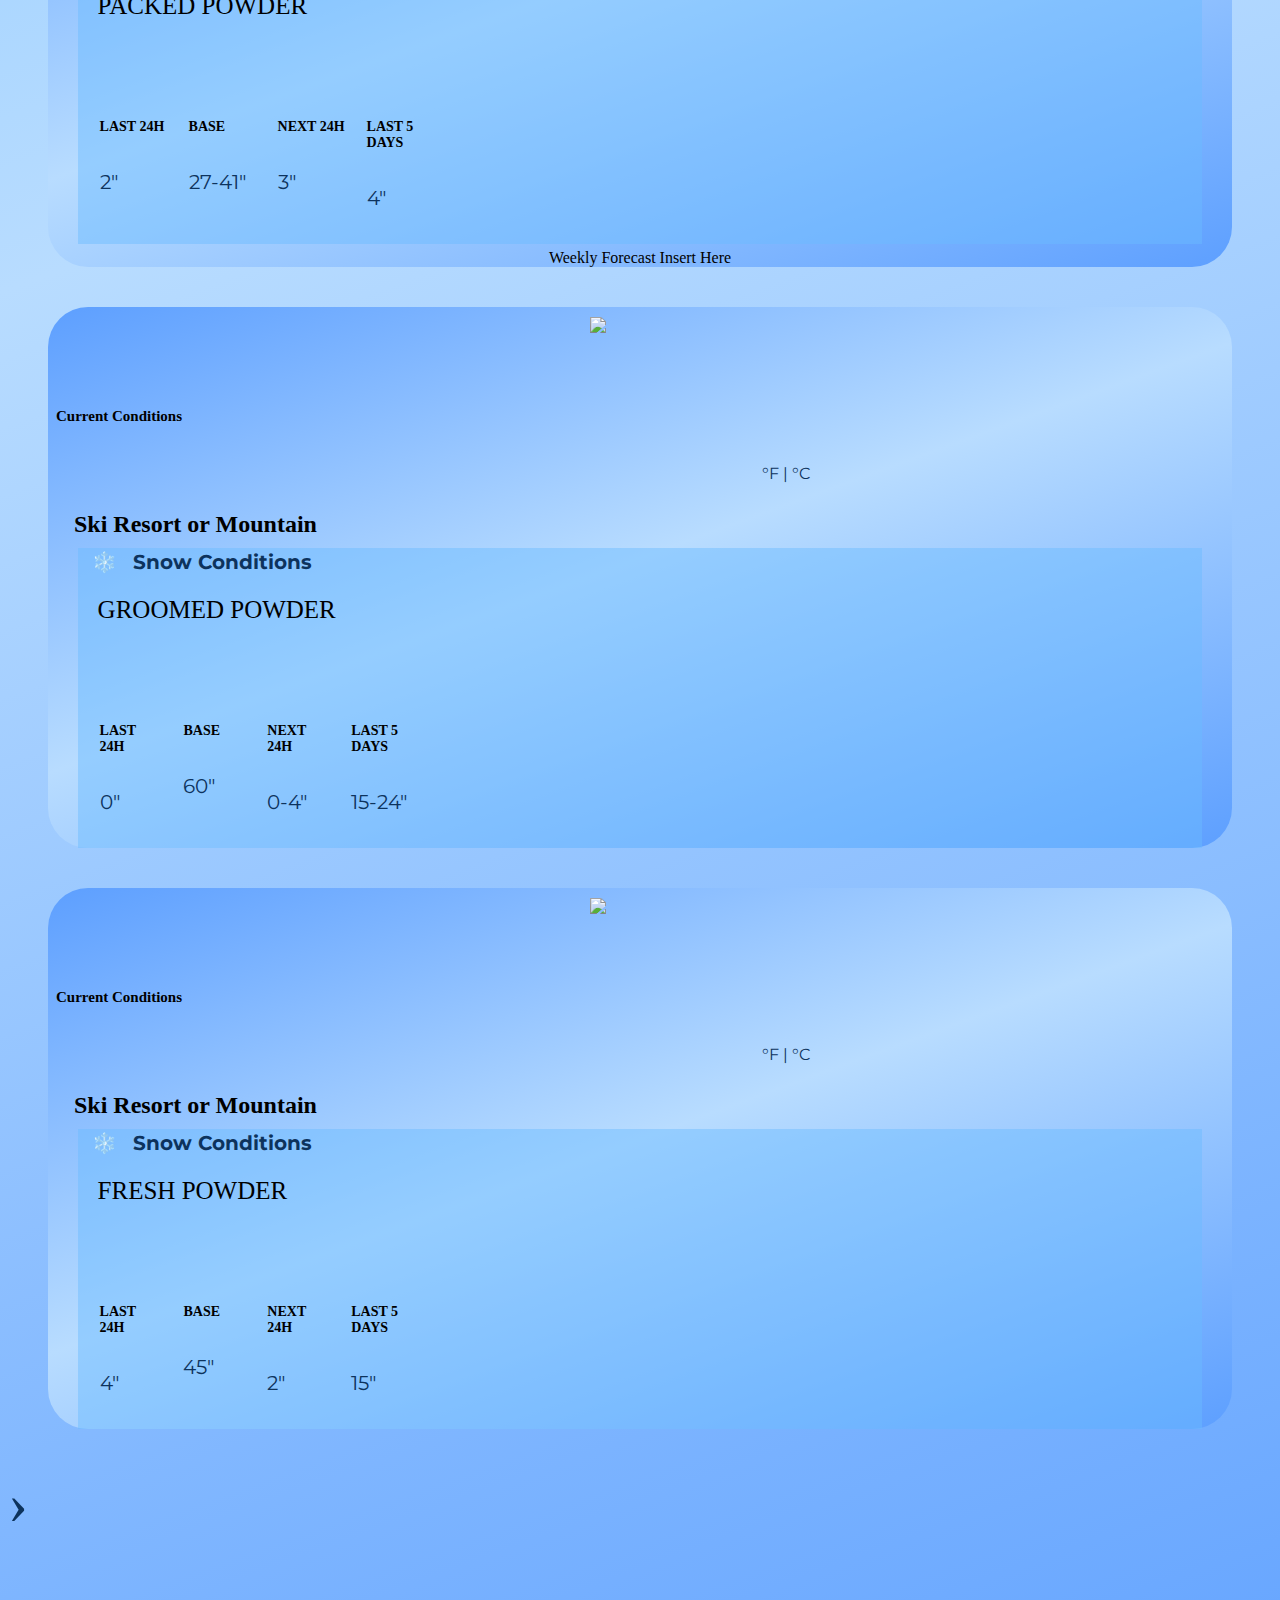
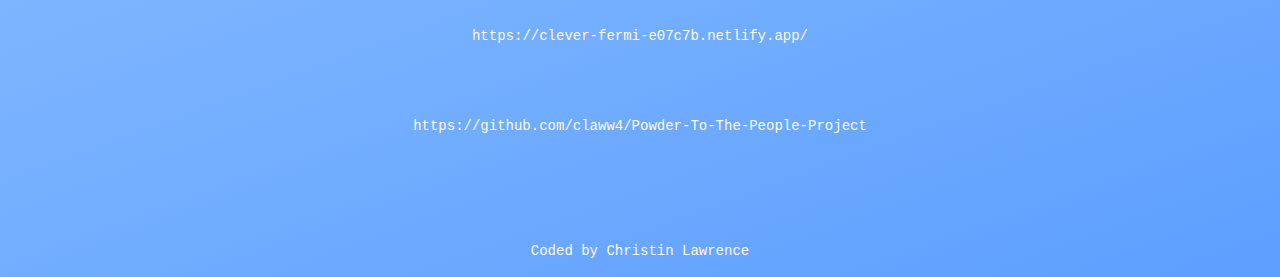
==== commit d9a012c0: "trying to setup collapse feature and I am having errors" ====
--- a/index.html
+++ b/index.html
@@ -113,8 +113,14 @@
                         </div>
                     </div>
                     <div class="card-footer">
-                        <i class="fas fa-chevron-down"></i>
-                    </div>
+                        <a href="#collapseFeature1" id="toggleButton" class="collapse-style" role="button" aria-expanded="false" aria-controls="collapseFeature1">
+                        <i class="fas fa-chevron-down"></i></a>
+                        <div class="collapse" class="show" id="collapseFeature1">
+                          Weekly Forecast Insert Here
+                          </div>
+           
+                    </div>
+                             
                 </div>
                 <div class="card rounded">
                     <div class="card-body">
--- a/src/style.css
+++ b/src/style.css
@@ -400,3 +400,18 @@
 .fahrenheit {
   color: #0d335d;
 }
+
+.collapse-style {
+  font-size: 25px;
+  text-align: center;
+  text-decoration: none;
+  color: #212529;
+}
+
+.collapse {
+
+}
+
+.show {
+  
+}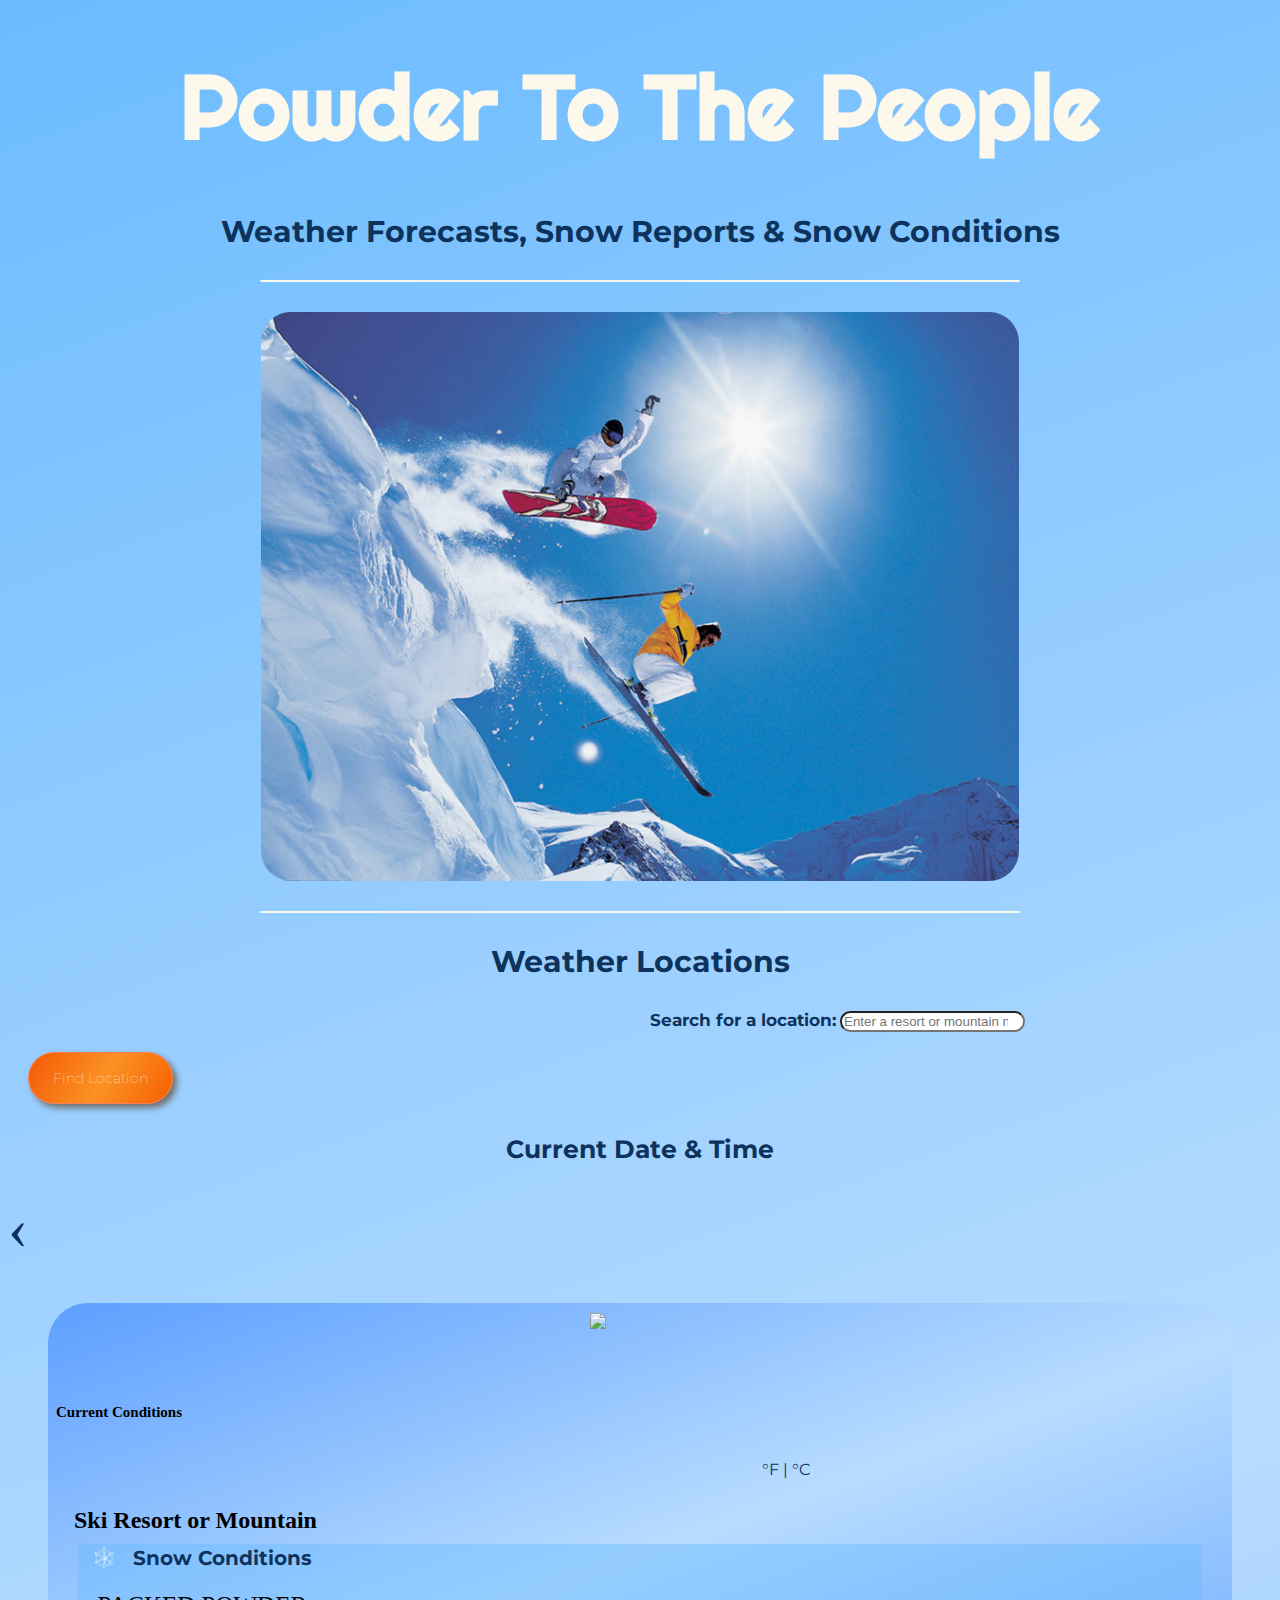
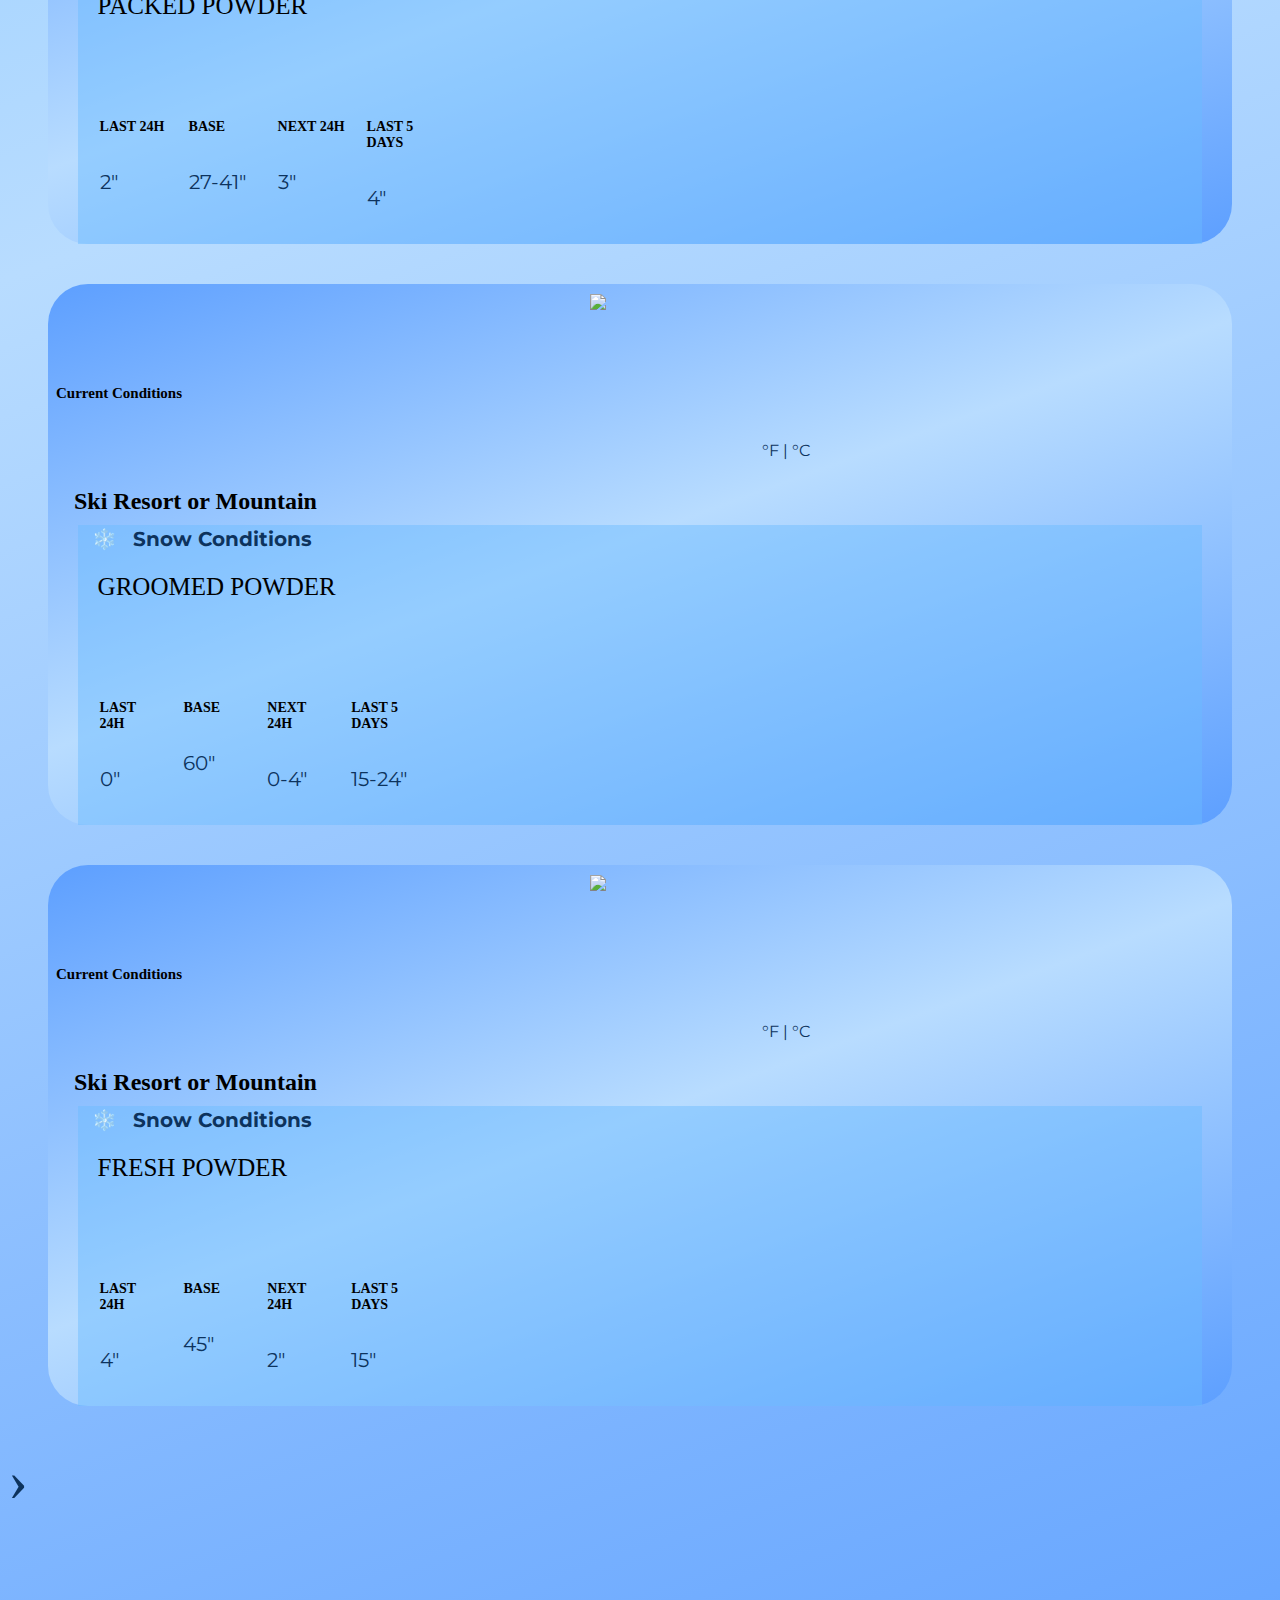
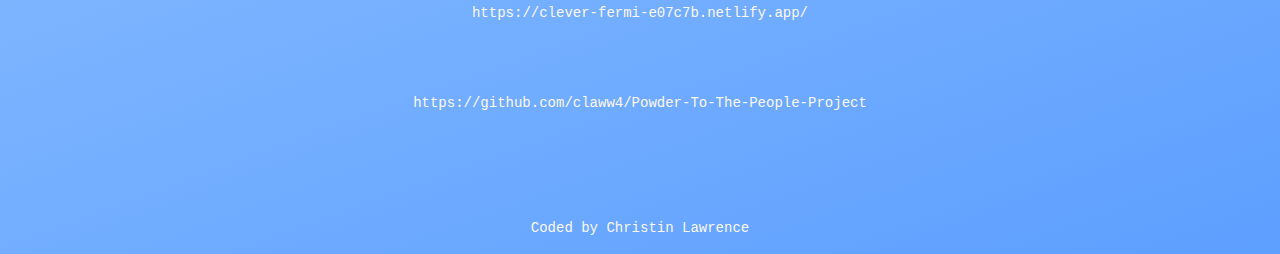
==== commit d606bcf0: "Updated collapse/expand button & to bootstrap css & script to 5.1.0" ====
--- a/index.html
+++ b/index.html
@@ -4,12 +4,19 @@
 <head>
     <meta charset="UTF-8">
     <meta name="viewport" content="width=device-width, initial-scale=1.0">
-    <link href="https://cdn.jsdelivr.net/npm/bootstrap@5.0.0-beta1/dist/css/bootstrap.min.css" rel="stylesheet"
-        integrity="sha384-giJF6kkoqNQ00vy+HMDP7azOuL0xtbfIcaT9wjKHr8RbDVddVHyTfAAsrekwKmP1" crossorigin="anonymous">
+
+<link href="https://cdn.jsdelivr.net/npm/bootstrap@5.1.0/dist/css/bootstrap.min.css" rel="stylesheet"
+    integrity="sha384-KyZXEAg3QhqLMpG8r+8fhAXLRk2vvoC2f3B09zVXn8CA5QIVfZOJ3BCsw2P0p/We" crossorigin="anonymous">
+
+    <script src="https://cdn.jsdelivr.net/npm/bootstrap@5.1.0/dist/js/bootstrap.bundle.min.js"
+        integrity="sha384-U1DAWAznBHeqEIlVSCgzq+c9gqGAJn5c/t99JyeKa9xxaYpSvHU5awsuZVVFIhvj"
+        crossorigin="anonymous"></script>
+
     <link rel="icon"
         href="https://emojipedia-us.s3.dualstack.us-west-1.amazonaws.com/thumbs/240/apple/271/snow-capped-mountain_1f3d4-fe0f.png">
 
     <link rel="preconnect" href="https://fonts.gstatic.com">
+
     <link href="https://fonts.googleapis.com/css2?family=Righteous&display=swap" rel="stylesheet">
 
     <link rel="preconnect" href="https://fonts.gstatic.com">
@@ -18,6 +25,8 @@
     <script src="https://kit.fontawesome.com/93af78669d.js" crossorigin="anonymous"></script>
 
     <link rel="stylesheet" href="src/style.css" />
+
+   
     <script src="https://unpkg.com/axios/dist/axios.min.js"></script>
     <title>Powder To The People</title>
 </head>
@@ -113,12 +122,12 @@
                         </div>
                     </div>
                     <div class="card-footer">
-                        <a href="#collapseFeature1" id="toggleButton" class="collapse-style" role="button" aria-expanded="false" aria-controls="collapseFeature1">
-                        <i class="fas fa-chevron-down"></i></a>
-                        <div class="collapse" class="show" id="collapseFeature1">
-                          Weekly Forecast Insert Here
-                          </div>
-           
+                        <a class="collapse-style" data-bs-toggle="collapse" href="#collapseFeature1" role="button" aria-expanded="false" aria-controls="collapseFeature1">
+                        <i class="fas fa-chevron-down"></i>
+           </a>
+        <div class="collapse" id="collapseFeature1">
+Weekly Weather Forecast With Scrollbar
+        </div>
                     </div>
                              
                 </div>
@@ -175,7 +184,13 @@
 
 
                     <div class="card-footer">
+                        <a class="collapse-style" data-bs-toggle="collapse" href="#collapseFeature2" role="button" aria-expanded="false"
+                            aria-controls="collapseFeature2">
                         <i class="fas fa-chevron-down"></i>
+                        </a>
+                        <div class="collapse" id="collapseFeature2">
+                            Weekly Weather Forecast With Scrollbar
+                        </div>
                     </div>
                 </div>
                 <div class="card rounded">
@@ -231,7 +246,13 @@
                     </div>
 
                     <div class="card-footer">
+                        <a class="collapse-style" data-bs-toggle="collapse" href="#collapseFeature3" role="button" aria-expanded="false"
+                            aria-controls="collapseFeature3">
                         <i class="fas fa-chevron-down"></i>
+                        </a>
+                        <div class="collapse" id="collapseFeature3">
+                            Weekly Weather Forecast With Scrollbar
+                        </div>
                     </div>
                 </div>
                 <span href="#" class="next round">&#8250;</span>
--- a/src/style.css
+++ b/src/style.css
@@ -404,14 +404,24 @@
 .collapse-style {
   font-size: 25px;
   text-align: center;
-  text-decoration: none;
   color: #212529;
+  cursor: pointer;
 }
 
 .collapse {
-
-}
-
-.show {
-  
-}+  &:not(.show) {
+    display: none;
+  }
+}
+
+.collapsing {
+  height: 0;
+  overflow: hidden;
+  @include transition($transition-collapse);
+
+  &.collapse-horizontal {
+    width: 0;
+    height: auto;
+    @include transition($transition-collapse-width);
+  }
+}
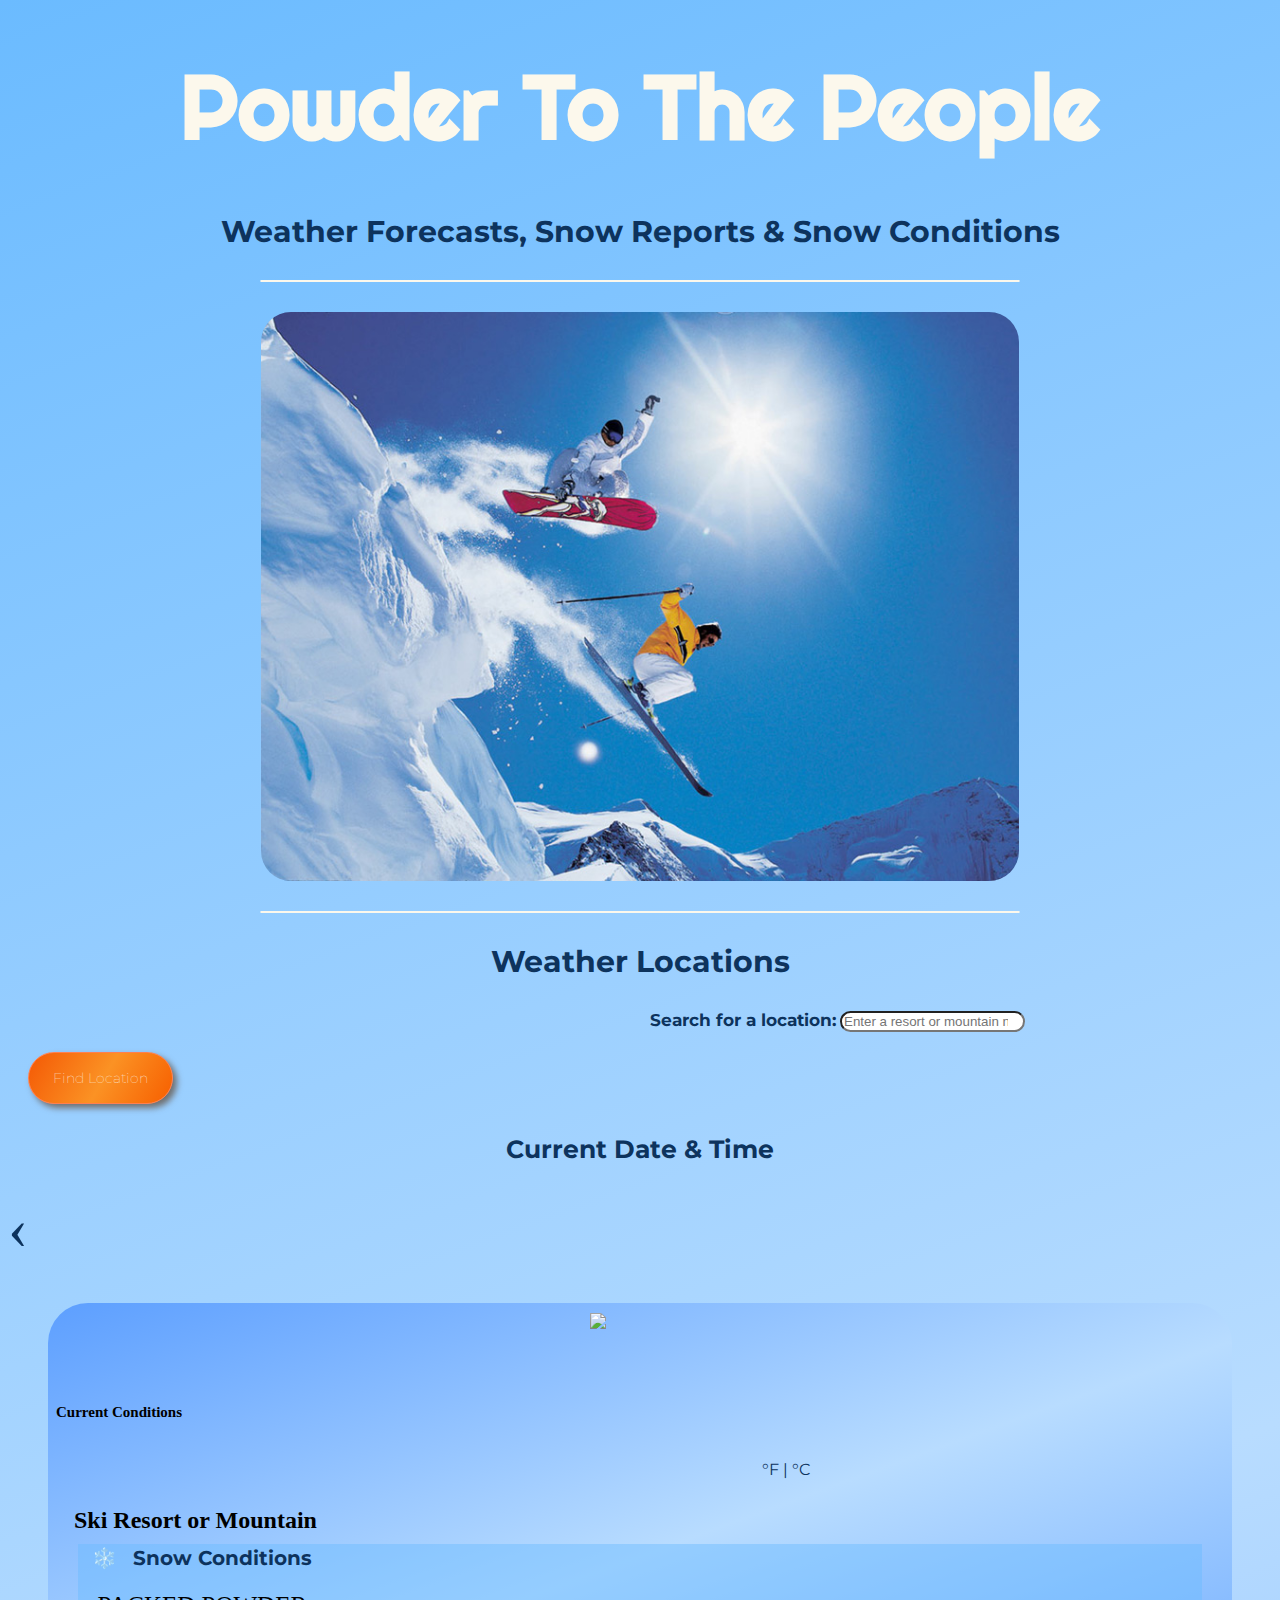
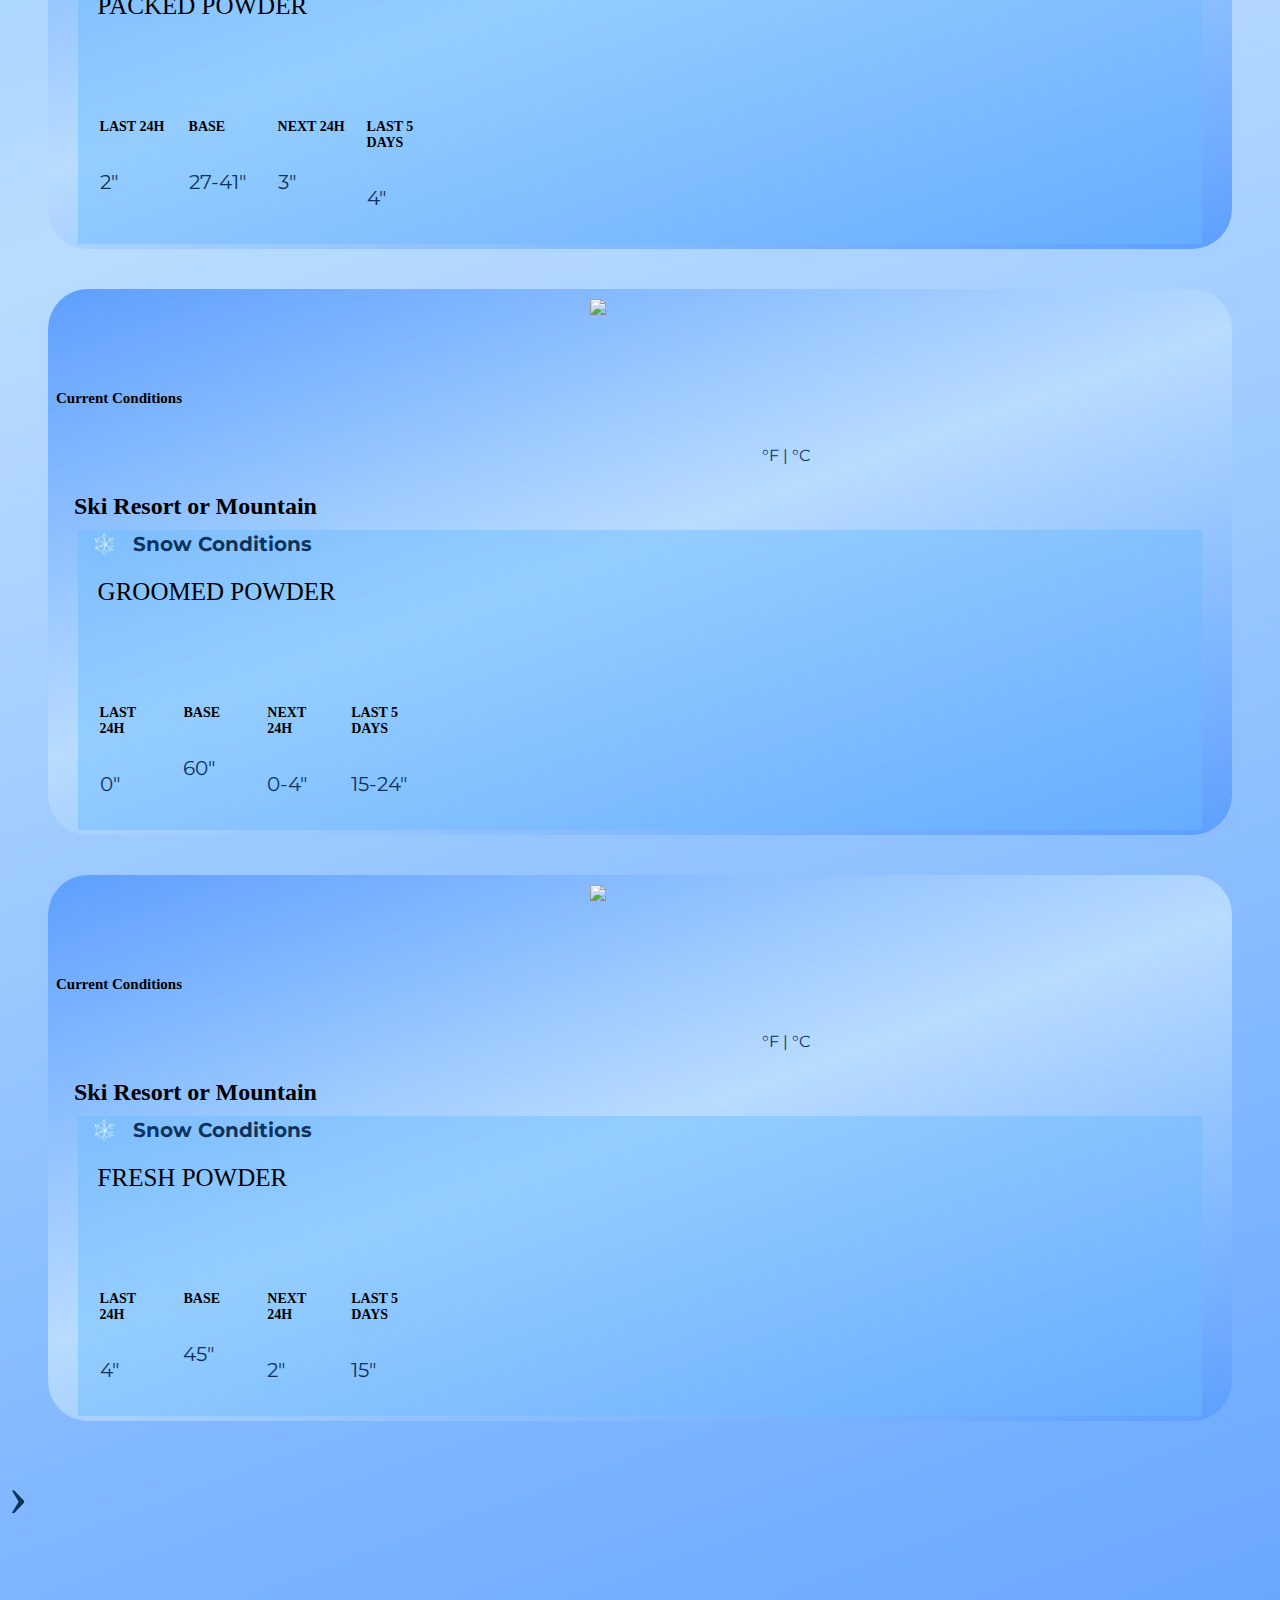
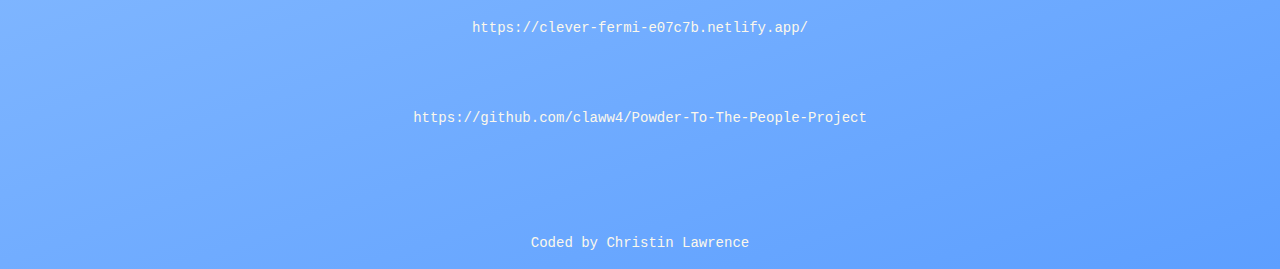
==== commit f63cba1c: "Updated weekly weather forecast collapse - added horizontal scrollbar" ====
--- a/index.html
+++ b/index.html
@@ -123,14 +123,86 @@
                     </div>
                     <div class="card-footer">
                         <a class="collapse-style" data-bs-toggle="collapse" href="#collapseFeature1" role="button" aria-expanded="false" aria-controls="collapseFeature1">
-                        <i class="fas fa-chevron-down"></i>
-           </a>
-        <div class="collapse" id="collapseFeature1">
-Weekly Weather Forecast With Scrollbar
-        </div>
+                        <i class="fas fa-chevron-down"></i></a>
+                        <div class="overflow">
+                    <div class="collapse" id="collapseFeature1">
+                        <div class="row" style="flex-wrap: nowrap;">
+                            <div class="col-2">
+                                <div class="weather-forecast" id="forecast1">
+                                <div class="weather-forecast-date">Mon</div>
+                                <img src="icons/01d.png" class="weather-forecast-icon" alt="" />
+                                <div class="weather-forecast-temperatures">
+                                    <span class="weather-forecast-temperature-max"> 18° </span>
+                                    <span class="weather-forecast-temperature-min"> 12° </span>
+                                </div>
+                                </div>
+                            </div>
+                            <div class="col-2">
+                                <div class="weather-forecast" id="forecast1">
+                                    <div class="weather-forecast-date">Tue</div>
+                                    <img src="icons/01d.png" class="weather-forecast-icon" alt="" />
+                                    <div class="weather-forecast-temperatures">
+                                        <span class="weather-forecast-temperature-max"> 18° </span>
+                                        <span class="weather-forecast-temperature-min"> 12° </span>
+                                    </div>
+                                </div>
+                            </div>
+                            <div class="col-2">
+                                <div class="weather-forecast" id="forecast1">
+                                    <div class="weather-forecast-date">Wed</div>
+                                    <img src="icons/01d.png" class="weather-forecast-icon" alt="" />
+                                    <div class="weather-forecast-temperatures">
+                                        <span class="weather-forecast-temperature-max"> 18° </span>
+                                        <span class="weather-forecast-temperature-min"> 12° </span>
+                                    </div>
+                                </div>
+                            </div>
+                            <div class="col-2">
+                                <div class="weather-forecast" id="forecast1">
+                                    <div class="weather-forecast-date">Thu</div>
+                                    <img src="icons/01d.png" class="weather-forecast-icon" alt="" />
+                                    <div class="weather-forecast-temperatures">
+                                        <span class="weather-forecast-temperature-max"> 18° </span>
+                                        <span class="weather-forecast-temperature-min"> 12° </span>
+                                    </div>
+                                </div>
+                            </div>
+                            <div class="col-2">
+                                <div class="weather-forecast" id="forecast1">
+                                    <div class="weather-forecast-date">Fri</div>
+                                    <img src="icons/01d.png" class="weather-forecast-icon" alt="" />
+                                    <div class="weather-forecast-temperatures">
+                                        <span class="weather-forecast-temperature-max"> 18° </span>
+                                        <span class="weather-forecast-temperature-min"> 12° </span>
+                                    </div>
+                                </div>
+                            </div>
+                            <div class="col-2">
+                                <div class="weather-forecast" id="forecast1">
+                                    <div class="weather-forecast-date">Sat</div>
+                                    <img src="icons/01d.png" class="weather-forecast-icon" alt="" />
+                                    <div class="weather-forecast-temperatures">
+                                        <span class="weather-forecast-temperature-max"> 18° </span>
+                                        <span class="weather-forecast-temperature-min"> 12° </span>
+                                    </div>
+                                </div>
+                            </div>
+                            <div class="col-2">
+                                <div class="weather-forecast" id="forecast1">
+                                    <div class="weather-forecast-date">Sun</div>
+                                    <img src="icons/01d.png" class="weather-forecast-icon" alt="" />
+                                    <div class="weather-forecast-temperatures">
+                                        <span class="weather-forecast-temperature-max"> 18° </span>
+                                        <span class="weather-forecast-temperature-min"> 12° </span>
+                                    </div>
+                                </div>
+                            </div>
+                        </div>
+                        </div>
+                    </div>
                     </div>
                              
-                </div>
+                    </div>
                 <div class="card rounded">
                     <div class="card-body">
                         <div class="row no-gutters top">
@@ -186,10 +258,84 @@
                     <div class="card-footer">
                         <a class="collapse-style" data-bs-toggle="collapse" href="#collapseFeature2" role="button" aria-expanded="false"
                             aria-controls="collapseFeature2">
-                        <i class="fas fa-chevron-down"></i>
-                        </a>
+                        <i class="fas fa-chevron-down"></i></a>
+                        <div class="overflow">
                         <div class="collapse" id="collapseFeature2">
-                            Weekly Weather Forecast With Scrollbar
+                      
+                                <div class="row" style="flex-wrap: nowrap;">
+                                    <div class="col-2">
+                                        <div class="weather-forecast" id="forecast2">
+                                            <div class="weather-forecast-date">Mon</div>
+                                            <img src="icons/01d.png" class="weather-forecast-icon" alt="" />
+                                            <div class="weather-forecast-temperatures">
+                                                <span class="weather-forecast-temperature-max"> 18° </span>
+                                                <span class="weather-forecast-temperature-min"> 12° </span>
+                                            </div>
+                                        </div>
+                                    </div>
+                                    <div class="col-2">
+                                        <div class="weather-forecast" id="forecast2">
+                                            <div class="weather-forecast-date">Tue</div>
+                                            <img src="icons/01d.png" class="weather-forecast-icon" alt="" />
+                                            <div class="weather-forecast-temperatures">
+                                                <span class="weather-forecast-temperature-max"> 18° </span>
+                                                <span class="weather-forecast-temperature-min"> 12° </span>
+                                            </div>
+                                        </div>
+                                    </div>
+                                    <div class="col-2">
+                                        <div class="weather-forecast" id="forecast2">
+                                            <div class="weather-forecast-date">Wed</div>
+                                            <img src="icons/01d.png" class="weather-forecast-icon" alt="" />
+                                            <div class="weather-forecast-temperatures">
+                                                <span class="weather-forecast-temperature-max"> 18° </span>
+                                                <span class="weather-forecast-temperature-min"> 12° </span>
+                                            </div>
+                                        </div>
+                                    </div>
+                                    <div class="col-2">
+                                        <div class="weather-forecast" id="forecast2">
+                                            <div class="weather-forecast-date">Thu</div>
+                                            <img src="icons/01d.png" class="weather-forecast-icon" alt="" />
+                                            <div class="weather-forecast-temperatures">
+                                                <span class="weather-forecast-temperature-max"> 18° </span>
+                                                <span class="weather-forecast-temperature-min"> 12° </span>
+                                            </div>
+                                        </div>
+                                    </div>
+                                    <div class="col-2">
+                                        <div class="weather-forecast" id="forecast2">
+                                            <div class="weather-forecast-date">Fri</div>
+                                            <img src="icons/01d.png" class="weather-forecast-icon" alt="" />
+                                            <div class="weather-forecast-temperatures">
+                                                <span class="weather-forecast-temperature-max"> 18° </span>
+                                                <span class="weather-forecast-temperature-min"> 12° </span>
+                                            </div>
+                                        </div>
+                                    </div>
+                                    <div class="col-2">
+                                        <div class="weather-forecast" id="forecast2">
+                                            <div class="weather-forecast-date">Sat</div>
+                                            <img src="icons/01d.png" class="weather-forecast-icon" alt="" />
+                                            <div class="weather-forecast-temperatures">
+                                                <span class="weather-forecast-temperature-max"> 18° </span>
+                                                <span class="weather-forecast-temperature-min"> 12° </span>
+                                            </div>
+                                        </div>
+                                    </div>
+                                    <div class="col-2">
+                                        <div class="weather-forecast" id="forecast2">
+                                            <div class="weather-forecast-date">Sun</div>
+                                            <img src="icons/01d.png" class="weather-forecast-icon" alt="" />
+                                            <div class="weather-forecast-temperatures">
+                                                <span class="weather-forecast-temperature-max"> 18° </span>
+                                                <span class="weather-forecast-temperature-min"> 12° </span>
+                                            </div>
+                                        </div>
+                                    </div>
+                                </div>
+                            
+                        </div>
                         </div>
                     </div>
                 </div>
@@ -248,10 +394,84 @@
                     <div class="card-footer">
                         <a class="collapse-style" data-bs-toggle="collapse" href="#collapseFeature3" role="button" aria-expanded="false"
                             aria-controls="collapseFeature3">
-                        <i class="fas fa-chevron-down"></i>
-                        </a>
+                        <i class="fas fa-chevron-down"></i></a>
+                        <div class="overflow">
                         <div class="collapse" id="collapseFeature3">
-                            Weekly Weather Forecast With Scrollbar
+                            
+<div class="row" style="flex-wrap: nowrap;">
+    <div class="col-2">
+        <div class="weather-forecast" id="forecast3">
+            <div class="weather-forecast-date">Mon</div>
+            <img src="icons/01d.png" class="weather-forecast-icon" alt="" />
+            <div class="weather-forecast-temperatures">
+                <span class="weather-forecast-temperature-max"> 18° </span>
+                <span class="weather-forecast-temperature-min"> 12° </span>
+            </div>
+        </div>
+    </div>
+    <div class="col-2">
+        <div class="weather-forecast" id="forecast3">
+            <div class="weather-forecast-date">Tue</div>
+            <img src="icons/01d.png" class="weather-forecast-icon" alt="" />
+            <div class="weather-forecast-temperatures">
+                <span class="weather-forecast-temperature-max"> 18° </span>
+                <span class="weather-forecast-temperature-min"> 12° </span>
+            </div>
+        </div>
+    </div>
+    <div class="col-2">
+        <div class="weather-forecast" id="forecast3">
+            <div class="weather-forecast-date">Wed</div>
+            <img src="icons/01d.png" class="weather-forecast-icon" alt="" />
+            <div class="weather-forecast-temperatures">
+                <span class="weather-forecast-temperature-max"> 18° </span>
+                <span class="weather-forecast-temperature-min"> 12° </span>
+            </div>
+        </div>
+    </div>
+    <div class="col-2">
+        <div class="weather-forecast" id="forecast3">
+            <div class="weather-forecast-date">Thu</div>
+            <img src="icons/01d.png" class="weather-forecast-icon" alt="" />
+            <div class="weather-forecast-temperatures">
+                <span class="weather-forecast-temperature-max"> 18° </span>
+                <span class="weather-forecast-temperature-min"> 12° </span>
+            </div>
+        </div>
+    </div>
+    <div class="col-2">
+        <div class="weather-forecast" id="forecast3">
+            <div class="weather-forecast-date">Fri</div>
+            <img src="icons/01d.png" class="weather-forecast-icon" alt="" />
+            <div class="weather-forecast-temperatures">
+                <span class="weather-forecast-temperature-max"> 18° </span>
+                <span class="weather-forecast-temperature-min"> 12° </span>
+            </div>
+        </div>
+    </div>
+    <div class="col-2">
+        <div class="weather-forecast" id="forecast3">
+            <div class="weather-forecast-date">Sat</div>
+            <img src="icons/01d.png" class="weather-forecast-icon" alt="" />
+            <div class="weather-forecast-temperatures">
+                <span class="weather-forecast-temperature-max"> 18° </span>
+                <span class="weather-forecast-temperature-min"> 12° </span>
+            </div>
+        </div>
+    </div>
+    <div class="col-2">
+        <div class="weather-forecast" id="forecast3">
+            <div class="weather-forecast-date">Sun</div>
+            <img src="icons/01d.png" class="weather-forecast-icon" alt="" />
+            <div class="weather-forecast-temperatures">
+                <span class="weather-forecast-temperature-max"> 18° </span>
+                <span class="weather-forecast-temperature-min"> 12° </span>
+            </div>
+        </div>
+    </div>
+</div>
+                            
+                        </div>
                         </div>
                     </div>
                 </div>
--- a/src/style.css
+++ b/src/style.css
@@ -337,6 +337,7 @@
 .card-footer {
   background-color: transparent;
   text-align: center;
+  cursor: pointer;
 }
 
 .snow-conditions {
@@ -409,12 +410,14 @@
 }
 
 .collapse {
+  cursor: pointer;
   &:not(.show) {
     display: none;
   }
 }
 
 .collapsing {
+  cursor: pointer;
   height: 0;
   overflow: hidden;
   @include transition($transition-collapse);
@@ -425,3 +428,43 @@
     @include transition($transition-collapse-width);
   }
 }
+
+.overflow {
+  overflow-y: hidden;
+  overflow-x: auto;
+  cursor: pointer;
+}
+
+.col-2 {
+  flex: 0 0 auto;
+  width: 33%;
+  cursor: pointer;
+}
+
+.weather-forecast {
+  margin: 20px auto;
+  width: 100%;
+  display: block;
+  text-align: center;
+  color: #fcf8ec;
+  font-family: "Montserrat", sans-serif;
+  cursor: pointer;
+}
+
+.weather-forecast-date {
+  font-size: 16px;
+}
+
+img.weather-forecast-icon {
+  width: 40px;
+}
+
+.weather-forecast-temperatures {
+  font-size: 13px;
+}
+
+.weather-forecast-temperature-max {
+}
+
+.weather-forecast-temperature-min {
+}
